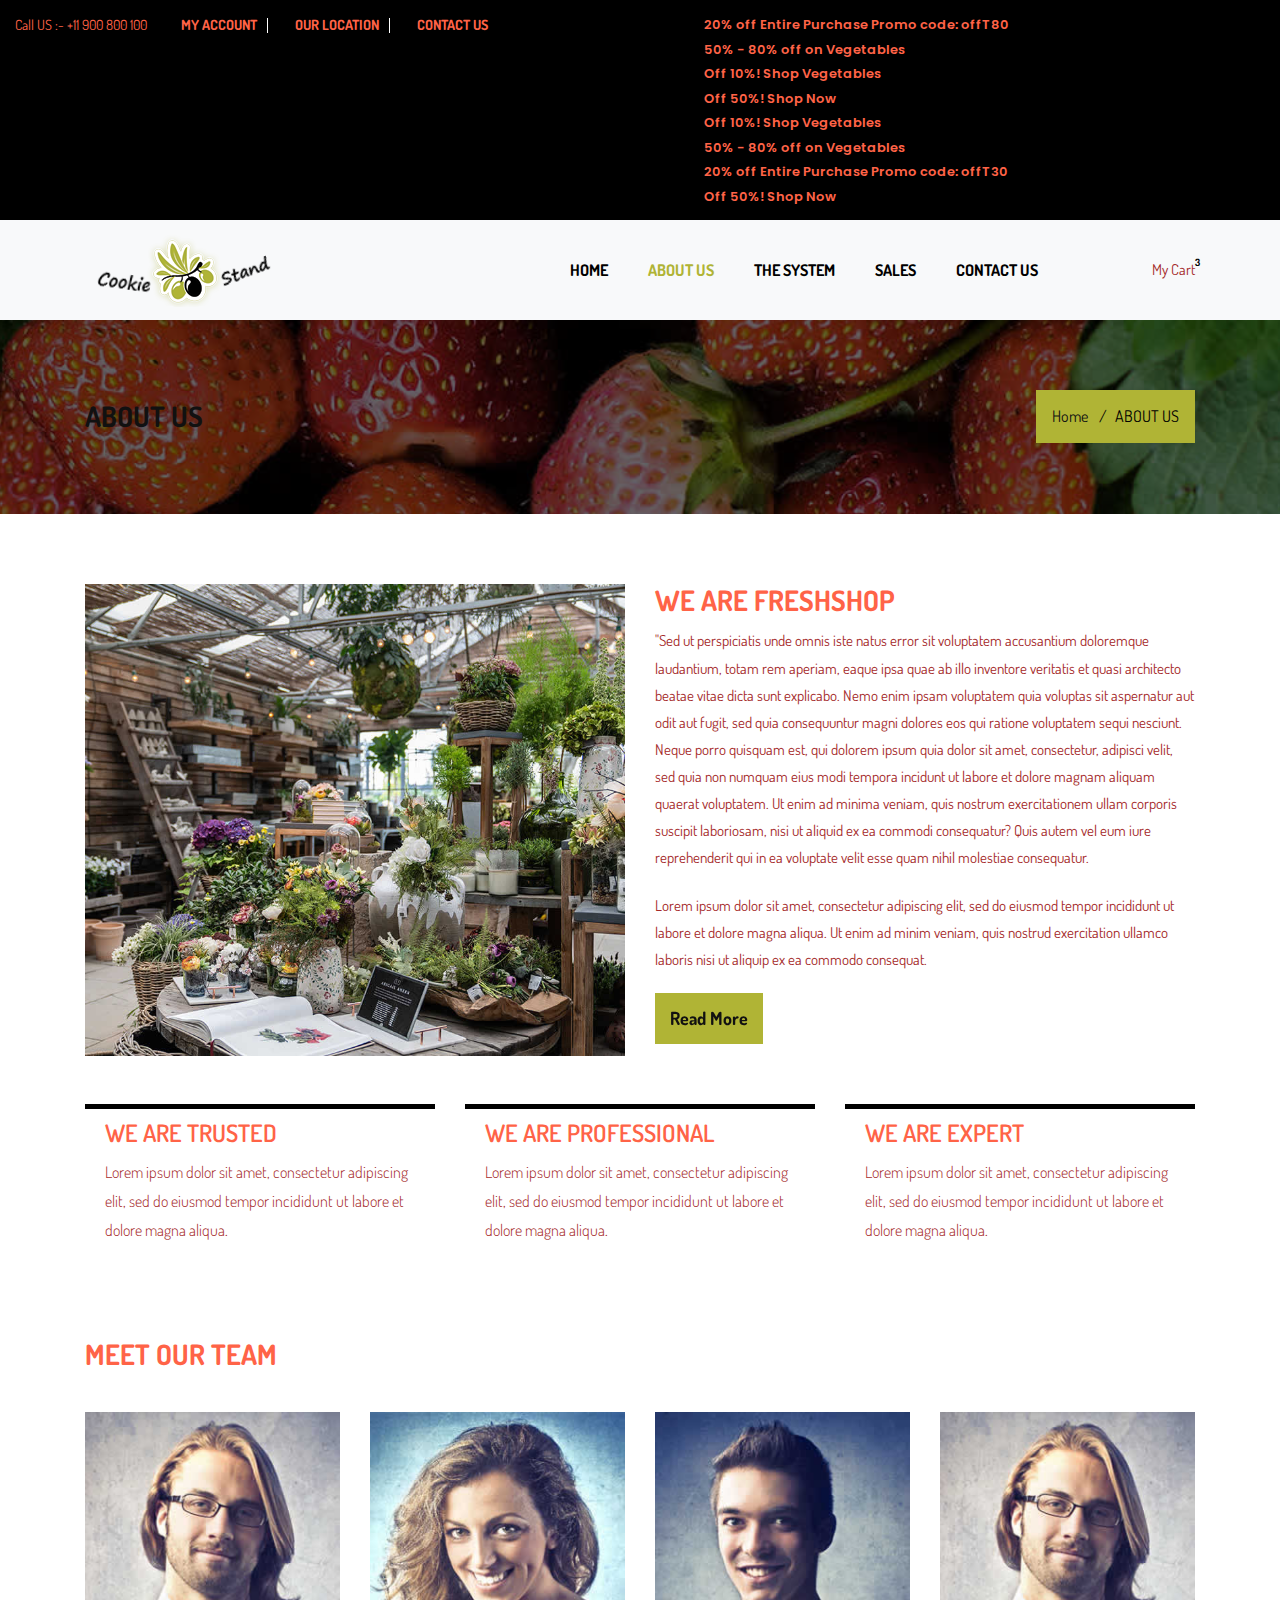
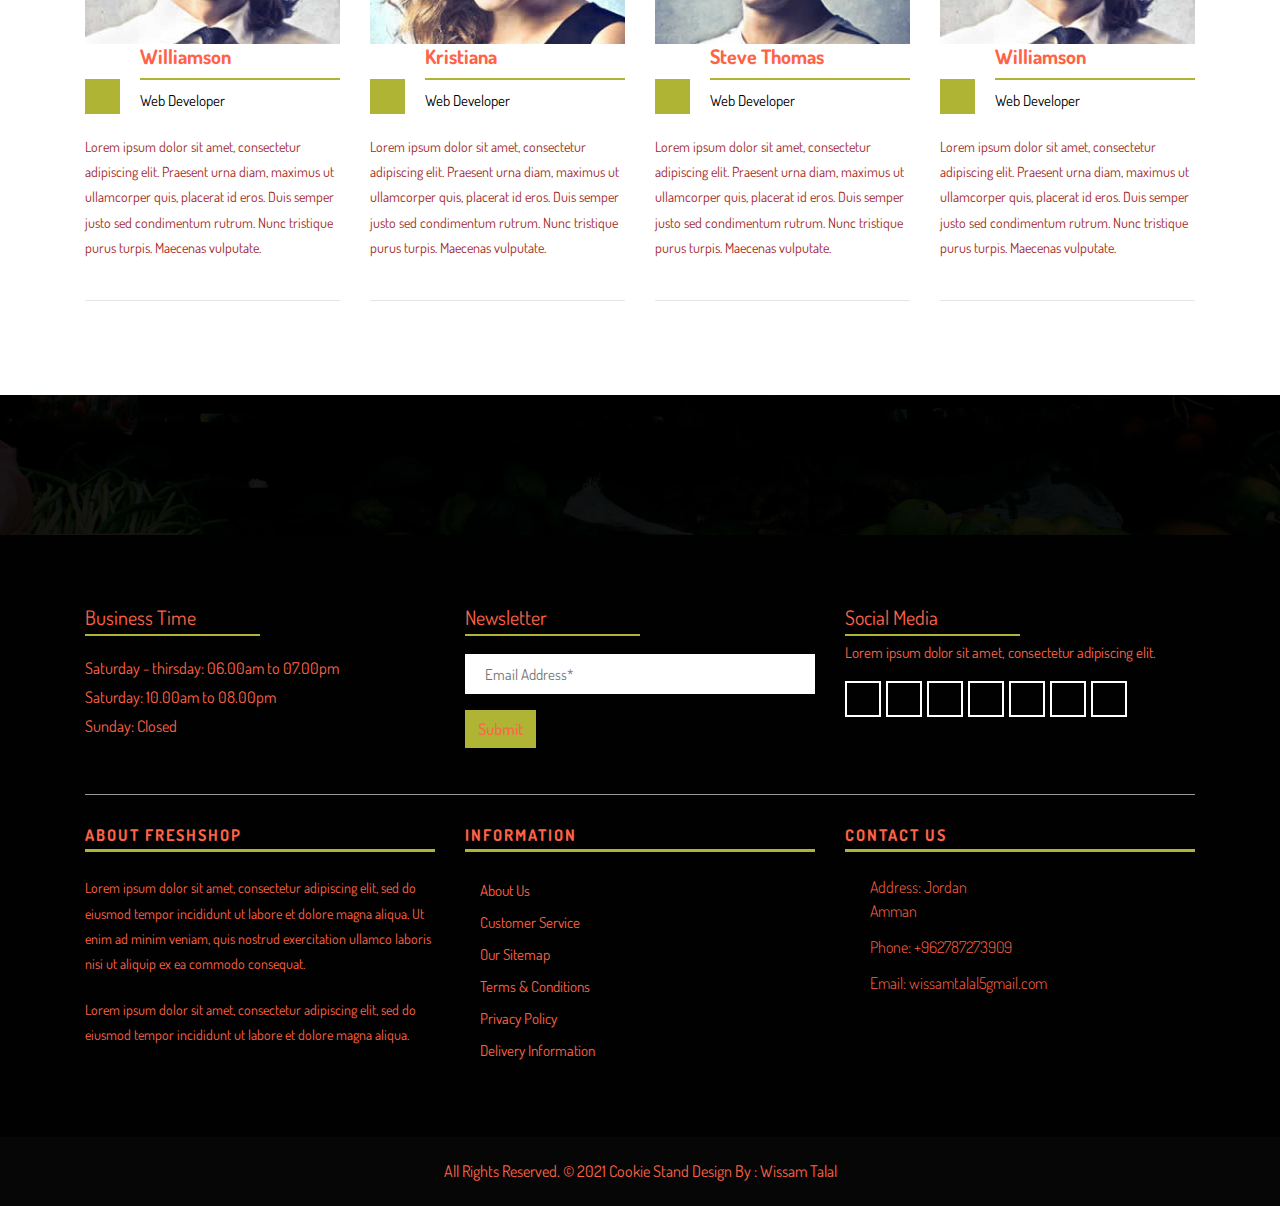
==== about.html @ 4844498c "added tem" ====
<!DOCTYPE html>
<html lang="en">
<!-- Basic -->

<head>
    <meta charset="utf-8">
    <meta http-equiv="X-UA-Compatible" content="IE=edge">

    <!-- Mobile Metas -->
    <meta name="viewport" content="width=device-width, initial-scale=1">

    <!-- Site Metas -->
    <title>Freshshop - Ecommerce Bootstrap 4 HTML Template</title>
    <meta name="keywords" content="">
    <meta name="description" content="">
    <meta name="author" content="">

    <!-- Site Icons -->
    <link rel="shortcut icon" href="images/favicon.ico" type="image/x-icon">
    <link rel="apple-touch-icon" href="images/apple-touch-icon.png">

    <!-- Bootstrap CSS -->
    <link rel="stylesheet" href="css/bootstrap.min.css">
    <!-- Site CSS -->
    <link rel="stylesheet" href="css/style.css">
    <!-- Responsive CSS -->
    <link rel="stylesheet" href="css/responsive.css">
    <!-- Custom CSS -->
    <link rel="stylesheet" href="css/custom.css">

    <!--[if lt IE 9]>
      <script src="https://oss.maxcdn.com/libs/html5shiv/3.7.0/html5shiv.js"></script>
      <script src="https://oss.maxcdn.com/libs/respond.js/1.4.2/respond.min.js"></script>
    <![endif]-->

</head>

<body>
    <!-- Start Main Top -->
    <div class="main-top">
        <div class="container-fluid">
            <div class="row">
                <div class="col-lg-6 col-md-6 col-sm-12 col-xs-12">
					<div class="custom-select-box">
                        <select id="basic" class="selectpicker show-tick form-control" data-placeholder="$ USD">
							<option>¥ JPY</option>
							<option>$ USD</option>
							<option>€ EUR</option>
						</select>
                    </div>
                    <div class="right-phone-box">
                        <p>Call US :- <a href="#"> +11 900 800 100</a></p>
                    </div>
                    <div class="our-link">
                        <ul>
                            <li><a href="#"><i class="fa fa-user s_color"></i> My Account</a></li>
                            <li><a href="#"><i class="fas fa-location-arrow"></i> Our location</a></li>
                            <li><a href="#"><i class="fas fa-headset"></i> Contact Us</a></li>
                        </ul>
                    </div>
                </div>
                <div class="col-lg-6 col-md-6 col-sm-12 col-xs-12">
					<div class="login-box">
						<select id="basic" class="selectpicker show-tick form-control" data-placeholder="Sign In">
							<option>Register Here</option>
							<option>Sign In</option>
						</select>
					</div>
                    <div class="text-slid-box">
                        <div id="offer-box" class="carouselTicker">
                            <ul class="offer-box">
                                <li>
                                    <i class="fab fa-opencart"></i> 20% off Entire Purchase Promo code: offT80
                                </li>
                                <li>
                                    <i class="fab fa-opencart"></i> 50% - 80% off on Vegetables
                                </li>
                                <li>
                                    <i class="fab fa-opencart"></i> Off 10%! Shop Vegetables
                                </li>
                                <li>
                                    <i class="fab fa-opencart"></i> Off 50%! Shop Now
                                </li>
                                <li>
                                    <i class="fab fa-opencart"></i> Off 10%! Shop Vegetables
                                </li>
                                <li>
                                    <i class="fab fa-opencart"></i> 50% - 80% off on Vegetables
                                </li>
                                <li>
                                    <i class="fab fa-opencart"></i> 20% off Entire Purchase Promo code: offT30
                                </li>
                                <li>
                                    <i class="fab fa-opencart"></i> Off 50%! Shop Now 
                                </li>
                            </ul>
                        </div>
                    </div>
                </div>
            </div>
        </div>
    </div>
    <!-- End Main Top -->

    <!-- Start Main Top -->
    <header class="main-header">
        <!-- Start Navigation -->
        <nav class="navbar navbar-expand-lg navbar-light bg-light navbar-default bootsnav">
            <div class="container">
                <!-- Start Header Navigation -->
                <div class="navbar-header">
                    <button class="navbar-toggler" type="button" data-toggle="collapse" data-target="#navbar-menu" aria-controls="navbars-rs-food" aria-expanded="false" aria-label="Toggle navigation">
                    <i class="fa fa-bars"></i>
                </button>
                    <a class="navbar-brand" href="index.html"><img src="images/logo.png" class="logo" alt=""></a>
                </div>
                <!-- End Header Navigation -->

                <!-- Collect the nav links, forms, and other content for toggling -->
                <div class="collapse navbar-collapse" id="navbar-menu">
                    <ul class="nav navbar-nav ml-auto" data-in="fadeInDown" data-out="fadeOutUp">
                        <li class="nav-item"><a class="nav-link" href="index.html">Home</a></li>
                        <li class="nav-item active"><a class="nav-link" href="about.html">About Us</a></li>
                        <li class="dropdown">
                            <a href="#" class="nav-link dropdown-toggle arrow" data-toggle="dropdown">The System</a>
                            <ul class="dropdown-menu">
                                <li><a href="#">The Store</a></li>
                                <li><a href="#">Order Processing</a></li>
                                <li><a href="cart.html">Cart</a></li>
                                <li><a href="checkout.html">Checkout</a></li>
                                <li><a href="my-account.html">My Account</a></li>
                                <li><a href="wishlist.html">Wishlist</a></li>
                            </ul>
                        </li>
                        <li class="nav-item"><a class="nav-link" href="sales.html">Sales</a></li>
                        <li class="nav-item"><a class="nav-link" href="contact-us.html">Contact Us</a></li>
                    </ul>
                </div>
                <!-- /.navbar-collapse -->

                <!-- Start Atribute Navigation -->
                <div class="attr-nav">
                    <ul>
                        <li class="search"><a href="#"><i class="fa fa-search"></i></a></li>
                        <li class="side-menu"><a href="#">
						<i class="fa fa-shopping-bag"></i>
                            <span class="badge">3</span>
							<p>My Cart</p>
					</a></li>
                    </ul>
                </div>
                <!-- End Atribute Navigation -->
            </div>
            <!-- Start Side Menu -->
            <div class="side">
                <a href="#" class="close-side"><i class="fa fa-times"></i></a>
                <li class="cart-box">
                    <ul class="cart-list">
                        <li>
                            <a href="#" class="photo"><img src="images/img-pro-01.jpg" class="cart-thumb" alt="" /></a>
                            <h6><a href="#">Delica omtantur </a></h6>
                            <p>1x - <span class="price">$80.00</span></p>
                        </li>
                        <li>
                            <a href="#" class="photo"><img src="images/img-pro-02.jpg" class="cart-thumb" alt="" /></a>
                            <h6><a href="#">Omnes ocurreret</a></h6>
                            <p>1x - <span class="price">$60.00</span></p>
                        </li>
                        <li>
                            <a href="#" class="photo"><img src="images/img-pro-03.jpg" class="cart-thumb" alt="" /></a>
                            <h6><a href="#">Agam facilisis</a></h6>
                            <p>1x - <span class="price">$40.00</span></p>
                        </li>
                        <li class="total">
                            <a href="#" class="btn btn-default hvr-hover btn-cart">VIEW CART</a>
                            <span class="float-right"><strong>Total</strong>: $180.00</span>
                        </li>
                    </ul>
                </li>
            </div>
            <!-- End Side Menu -->
        </nav>
        <!-- End Navigation -->
    </header>
    <!-- End Main Top -->

    <!-- Start Top Search -->
    <div class="top-search">
        <div class="container">
            <div class="input-group">
                <span class="input-group-addon"><i class="fa fa-search"></i></span>
                <input type="text" class="form-control" placeholder="Search">
                <span class="input-group-addon close-search"><i class="fa fa-times"></i></span>
            </div>
        </div>
    </div>
    <!-- End Top Search -->

    <!-- Start All Title Box -->
    <div class="all-title-box">
        <div class="container">
            <div class="row">
                <div class="col-lg-12">
                    <h2>ABOUT US</h2>
                    <ul class="breadcrumb">
                        <li class="breadcrumb-item"><a href="#">Home</a></li>
                        <li class="breadcrumb-item active">ABOUT US</li>
                    </ul>
                </div>
            </div>
        </div>
    </div>
    <!-- End All Title Box -->

    <!-- Start About Page  -->
    <div class="about-box-main">
        <div class="container">
            <div class="row">
				<div class="col-lg-6">
                    <div class="banner-frame"> <img class="img-fluid" src="images/about-img.jpg" alt="" />
                    </div>
                </div>
                <div class="col-lg-6">
                    <h2 class="noo-sh-title-top">We are <span>Freshshop</span></h2>
                    <p>"Sed ut perspiciatis unde omnis iste natus error sit voluptatem accusantium doloremque laudantium, totam rem aperiam, eaque ipsa quae ab illo inventore veritatis et quasi architecto beatae vitae dicta sunt explicabo. Nemo enim ipsam
                        voluptatem quia voluptas sit aspernatur aut odit aut fugit, sed quia consequuntur magni dolores eos qui ratione voluptatem sequi nesciunt. Neque porro quisquam est, qui dolorem ipsum quia dolor sit amet, consectetur, adipisci velit,
                        sed quia non numquam eius modi tempora incidunt ut labore et dolore magnam aliquam quaerat voluptatem. Ut enim ad minima veniam, quis nostrum exercitationem ullam corporis suscipit laboriosam, nisi ut aliquid ex ea commodi consequatur?
                        Quis autem vel eum iure reprehenderit qui in ea voluptate velit esse quam nihil molestiae consequatur.</p>
                    <p>Lorem ipsum dolor sit amet, consectetur adipiscing elit, sed do eiusmod tempor incididunt ut labore et dolore magna aliqua. Ut enim ad minim veniam, quis nostrud exercitation ullamco laboris nisi ut aliquip ex ea commodo consequat.</p>
					<a class="btn hvr-hover" href="#">Read More</a>
                </div>
            </div>
            <div class="row my-5">
                <div class="col-sm-6 col-lg-4">
                    <div class="service-block-inner">
                        <h3>We are Trusted</h3>
                        <p>Lorem ipsum dolor sit amet, consectetur adipiscing elit, sed do eiusmod tempor incididunt ut labore et dolore magna aliqua. </p>
                    </div>
                </div>
                <div class="col-sm-6 col-lg-4">
                    <div class="service-block-inner">
                        <h3>We are Professional</h3>
                        <p>Lorem ipsum dolor sit amet, consectetur adipiscing elit, sed do eiusmod tempor incididunt ut labore et dolore magna aliqua. </p>
                    </div>
                </div>
                <div class="col-sm-6 col-lg-4">
                    <div class="service-block-inner">
                        <h3>We are Expert</h3>
                        <p>Lorem ipsum dolor sit amet, consectetur adipiscing elit, sed do eiusmod tempor incididunt ut labore et dolore magna aliqua. </p>
                    </div>
                </div>
            </div>
            <div class="row my-4">
                <div class="col-12">
                    <h2 class="noo-sh-title">Meet Our Team</h2>
                </div>
                <div class="col-sm-6 col-lg-3">
                    <div class="hover-team">
                        <div class="our-team"> <img src="images/img-1.jpg" alt="" />
                            <div class="team-content">
                                <h3 class="title">Williamson</h3> <span class="post">Web Developer</span> </div>
                            <ul class="social">
                                <li>
                                    <a href="#" class="fab fa-facebook"></a>
                                </li>
                                <li>
                                    <a href="#" class="fab fa-twitter"></a>
                                </li>
                                <li>
                                    <a href="#" class="fab fa-google-plus"></a>
                                </li>
                                <li>
                                    <a href="#" class="fab fa-youtube"></a>
                                </li>
                            </ul>
                            <div class="icon"> <i class="fa fa-plus" aria-hidden="true"></i> </div>
                        </div>
                        <div class="team-description">
                            <p>Lorem ipsum dolor sit amet, consectetur adipiscing elit. Praesent urna diam, maximus ut ullamcorper quis, placerat id eros. Duis semper justo sed condimentum rutrum. Nunc tristique purus turpis. Maecenas vulputate. </p>
                        </div>
                        <hr class="my-0"> </div>
                </div>
                <div class="col-sm-6 col-lg-3">
                    <div class="hover-team">
                        <div class="our-team"> <img src="images/img-2.jpg" alt="" />
                            <div class="team-content">
                                <h3 class="title">Kristiana</h3> <span class="post">Web Developer</span> </div>
                            <ul class="social">
                                <li>
                                    <a href="#" class="fab fa-facebook"></a>
                                </li>
                                <li>
                                    <a href="#" class="fab fa-twitter"></a>
                                </li>
                                <li>
                                    <a href="#" class="fab fa-google-plus"></a>
                                </li>
                                <li>
                                    <a href="#" class="fab fa-youtube"></a>
                                </li>
                            </ul>
                            <div class="icon"> <i class="fa fa-plus" aria-hidden="true"></i> </div>
                        </div>
                        <div class="team-description">
                            <p>Lorem ipsum dolor sit amet, consectetur adipiscing elit. Praesent urna diam, maximus ut ullamcorper quis, placerat id eros. Duis semper justo sed condimentum rutrum. Nunc tristique purus turpis. Maecenas vulputate. </p>
                        </div>
                        <hr class="my-0"> </div>
                </div>
                <div class="col-sm-6 col-lg-3">
                    <div class="hover-team">
                        <div class="our-team"> <img src="images/img-3.jpg" alt="" />
                            <div class="team-content">
                                <h3 class="title">Steve Thomas</h3> <span class="post">Web Developer</span> </div>
                            <ul class="social">
                                <li>
                                    <a href="#" class="fab fa-facebook"></a>
                                </li>
                                <li>
                                    <a href="#" class="fab fa-twitter"></a>
                                </li>
                                <li>
                                    <a href="#" class="fab fa-google-plus"></a>
                                </li>
                                <li>
                                    <a href="#" class="fab fa-youtube"></a>
                                </li>
                            </ul>
                            <div class="icon"> <i class="fa fa-plus" aria-hidden="true"></i> </div>
                        </div>
                        <div class="team-description">
                            <p>Lorem ipsum dolor sit amet, consectetur adipiscing elit. Praesent urna diam, maximus ut ullamcorper quis, placerat id eros. Duis semper justo sed condimentum rutrum. Nunc tristique purus turpis. Maecenas vulputate. </p>
                        </div>
                        <hr class="my-0"> </div>
                </div>
                <div class="col-sm-6 col-lg-3">
                    <div class="hover-team">
                        <div class="our-team"> <img src="images/img-1.jpg" alt="" />
                            <div class="team-content">
                                <h3 class="title">Williamson</h3> <span class="post">Web Developer</span> </div>
                            <ul class="social">
                                <li>
                                    <a href="#" class="fab fa-facebook"></a>
                                </li>
                                <li>
                                    <a href="#" class="fab fa-twitter"></a>
                                </li>
                                <li>
                                    <a href="#" class="fab fa-google-plus"></a>
                                </li>
                                <li>
                                    <a href="#" class="fab fa-youtube"></a>
                                </li>
                            </ul>
                            <div class="icon"> <i class="fa fa-plus" aria-hidden="true"></i> </div>
                        </div>
                        <div class="team-description">
                            <p>Lorem ipsum dolor sit amet, consectetur adipiscing elit. Praesent urna diam, maximus ut ullamcorper quis, placerat id eros. Duis semper justo sed condimentum rutrum. Nunc tristique purus turpis. Maecenas vulputate. </p>
                        </div>
                        <hr class="my-0"> </div>
                </div>
            </div>
        </div>
    </div>
    <!-- End About Page -->

    <!-- Start Instagram Feed  -->
    <div class="instagram-box">
        <div class="main-instagram owl-carousel owl-theme">
            <div class="item">
                <div class="ins-inner-box">
                    <img src="images/instagram-img-01.jpg" alt="" />
                    <div class="hov-in">
                        <a href="#"><i class="fab fa-instagram"></i></a>
                    </div>
                </div>
            </div>
            <div class="item">
                <div class="ins-inner-box">
                    <img src="images/instagram-img-02.jpg" alt="" />
                    <div class="hov-in">
                        <a href="#"><i class="fab fa-instagram"></i></a>
                    </div>
                </div>
            </div>
            <div class="item">
                <div class="ins-inner-box">
                    <img src="images/instagram-img-03.jpg" alt="" />
                    <div class="hov-in">
                        <a href="#"><i class="fab fa-instagram"></i></a>
                    </div>
                </div>
            </div>
            <div class="item">
                <div class="ins-inner-box">
                    <img src="images/instagram-img-04.jpg" alt="" />
                    <div class="hov-in">
                        <a href="#"><i class="fab fa-instagram"></i></a>
                    </div>
                </div>
            </div>
            <div class="item">
                <div class="ins-inner-box">
                    <img src="images/instagram-img-05.jpg" alt="" />
                    <div class="hov-in">
                        <a href="#"><i class="fab fa-instagram"></i></a>
                    </div>
                </div>
            </div>
            <div class="item">
                <div class="ins-inner-box">
                    <img src="images/instagram-img-06.jpg" alt="" />
                    <div class="hov-in">
                        <a href="#"><i class="fab fa-instagram"></i></a>
                    </div>
                </div>
            </div>
            <div class="item">
                <div class="ins-inner-box">
                    <img src="images/instagram-img-07.jpg" alt="" />
                    <div class="hov-in">
                        <a href="#"><i class="fab fa-instagram"></i></a>
                    </div>
                </div>
            </div>
            <div class="item">
                <div class="ins-inner-box">
                    <img src="images/instagram-img-08.jpg" alt="" />
                    <div class="hov-in">
                        <a href="#"><i class="fab fa-instagram"></i></a>
                    </div>
                </div>
            </div>
            <div class="item">
                <div class="ins-inner-box">
                    <img src="images/instagram-img-09.jpg" alt="" />
                    <div class="hov-in">
                        <a href="#"><i class="fab fa-instagram"></i></a>
                    </div>
                </div>
            </div>
            <div class="item">
                <div class="ins-inner-box">
                    <img src="images/instagram-img-05.jpg" alt="" />
                    <div class="hov-in">
                        <a href="#"><i class="fab fa-instagram"></i></a>
                    </div>
                </div>
            </div>
        </div>
    </div>
    <!-- End Instagram Feed  -->


    <!-- Start Footer  -->
    <footer>
        <div class="footer-main">
            <div class="container">
				<div class="row">
					<div class="col-lg-4 col-md-12 col-sm-12">
						<div class="footer-top-box">
							<h3>Business Time</h3>
							<ul class="list-time">
								<li>Saturday - thirsday: 06.00am to 07.00pm</li> <li>Saturday: 10.00am to 08.00pm</li> <li>Sunday: <span>Closed</span></li>
							</ul>
						</div>
					</div>
					<div class="col-lg-4 col-md-12 col-sm-12">
						<div class="footer-top-box">
							<h3>Newsletter</h3>
							<form class="newsletter-box">
								<div class="form-group">
									<input class="" type="email" name="Email" placeholder="Email Address*" />
									<i class="fa fa-envelope"></i>
								</div>
								<button class="btn hvr-hover" type="submit">Submit</button>
							</form>
						</div>
					</div>
					<div class="col-lg-4 col-md-12 col-sm-12">
						<div class="footer-top-box">
							<h3>Social Media</h3>
							<p>Lorem ipsum dolor sit amet, consectetur adipiscing elit.</p>
							<ul>
                                <li><a href="#"><i class="fab fa-facebook" aria-hidden="true"></i></a></li>
                                <li><a href="#"><i class="fab fa-twitter" aria-hidden="true"></i></a></li>
                                <li><a href="#"><i class="fab fa-linkedin" aria-hidden="true"></i></a></li>
                                <li><a href="#"><i class="fab fa-google-plus" aria-hidden="true"></i></a></li>
                                <li><a href="#"><i class="fa fa-rss" aria-hidden="true"></i></a></li>
                                <li><a href="#"><i class="fab fa-pinterest-p" aria-hidden="true"></i></a></li>
                                <li><a href="#"><i class="fab fa-whatsapp" aria-hidden="true"></i></a></li>
                            </ul>
						</div>
					</div>
				</div>
				<hr>
                <div class="row">
                    <div class="col-lg-4 col-md-12 col-sm-12">
                        <div class="footer-widget">
                            <h4>About Freshshop</h4>
                            <p>Lorem ipsum dolor sit amet, consectetur adipiscing elit, sed do eiusmod tempor incididunt ut labore et dolore magna aliqua. Ut enim ad minim veniam, quis nostrud exercitation ullamco laboris nisi ut aliquip ex ea commodo consequat.</p> 
							<p>Lorem ipsum dolor sit amet, consectetur adipiscing elit, sed do eiusmod tempor incididunt ut labore et dolore magna aliqua. </p> 							
                        </div>
                    </div>
                    <div class="col-lg-4 col-md-12 col-sm-12">
                        <div class="footer-link">
                            <h4>Information</h4>
                            <ul>
                                <li><a href="#">About Us</a></li>
                                <li><a href="#">Customer Service</a></li>
                                <li><a href="#">Our Sitemap</a></li>
                                <li><a href="#">Terms &amp; Conditions</a></li>
                                <li><a href="#">Privacy Policy</a></li>
                                <li><a href="#">Delivery Information</a></li>
                            </ul>
                        </div>
                    </div>
                    <div class="col-lg-4 col-md-12 col-sm-12">
                        <div class="footer-link-contact">
                            <h4>Contact Us</h4>
                            <ul>
                                <li>
                                    <p><i class="fas fa-map-marker-alt"></i>Address: Jordan <br>Amman<br> </p>
                                </li>
                                <li>
                                    <p><i class="fas fa-phone-square"></i>Phone: <a href="tel:+1-962787273909">+962787273909</a></p>
                                </li>
                                <li>
                                    <p><i class="fas fa-envelope"></i>Email: <a href="wissamtalal5.com">wissamtalal5gmail.com</a></p>
                                </li>
                            </ul>
                        </div>
                    </div>
                </div>
            </div>
        </div>
    </footer>
    <!-- End Footer  -->

    <!-- Start copyright  -->
    <div class="footer-copyright">
        <p class="footer-company">All Rights Reserved. &copy; 2021 <a href="#">Cookie Stand</a> Design By :
            <a href="https://html.design/"> Wissam Talal</a></p>
    </div>
    <!-- End copyright  -->

    <a href="#" id="back-to-top" title="Back to top" style="display: none;">&uarr;</a>

    <!-- ALL JS FILES -->
</body>

</html>
---- css/style.css ----
/*------------------------------------------------------------------
    IMPORT FONTS
-------------------------------------------------------------------*/

@import url('https://fonts.googleapis.com/css?family=Poppins:400,500,600,700,800');
@import url('https://fonts.googleapis.com/css?family=Dosis:200,300,400,500,600,700');


/*

    font-family: 'Poppins', sans-serif;

    font-family: 'Dosis', sans-serif;

*/

/*------------------------------------------------------------------
    IMPORT FILES
-------------------------------------------------------------------*/

@import url(all.css);
@import url(superslides.css);
@import url(bootstrap-select.css);
@import url(carousel-ticker.css);
@import url(code_animate.css);
@import url(bootsnav.css);
@import url(owl.carousel.min.css);
@import url(jquery-ui.css);
@import url(nice-select.css);
@import url(baguetteBox.min.css);


/*------------------------------------------------------------------
    SKELETON
-------------------------------------------------------------------*/

 body {
    color: tomato;     font-size: 15px;
     font-family: 'Dosis', sans-serif;
     line-height: 1.80857;
}
p {
    color :brown
}
 a {
    color: tomato;
         text-decoration: none !important;
     outline: none !important;
     -webkit-transition: all .3s ease-in-out;
     -moz-transition: all .3s ease-in-out;
     -ms-transition: all .3s ease-in-out;
     -o-transition: all .3s ease-in-out;
     transition: all .3s ease-in-out;
}
 h1, h2, h3, h4, h5, h6 {
     letter-spacing: 0;
     font-weight: normal;
     position: relative;
     padding: 0 0 10px 0;
     font-weight: normal;
     line-height: 120% !important;
     color: tomato;     margin: 0 
}
 h1 {
     font-size: 24px 
     color : tomato;
     
    }
 h2 {
     font-size: 22px 
}
 h3 {
     font-size: 18px 
}
 h4 {
     font-size: 16px 
}
 h5 {
     font-size: 14px 
}
 h6 {
     font-size: 13px 
}
 h1 a, h2 a, h3 a, h4 a, h5 a, h6 a {
    color: tomato;     text-decoration: none!important;
     opacity: 1 
}
 h1 a:hover, h2 a:hover, h3 a:hover, h4 a:hover, h5 a:hover, h6 a:hover {
     opacity: .8 
}
 a {
    color: tomato;     text-decoration: none;
     outline: none;
}
 a, .btn {
     text-decoration: none !important;
     outline: none !important;
     -webkit-transition: all .3s ease-in-out;
     -moz-transition: all .3s ease-in-out;
     -ms-transition: all .3s ease-in-out;
     -o-transition: all .3s ease-in-out;
     transition: all .3s ease-in-out;
}
 .btn-custom {
     margin-top: 20px;
     background-color: transparent !important;
     border: 2px solid #ddd;
     padding: 12px 40px;
     font-size: 16px;
}
 .lead {
     font-size: 18px;
     line-height: 30px;
     color: tomato;     margin: 0;
     padding: 0;
}
 blockquote {
     margin: 20px 0 20px;
     padding: 30px;
}
 ul, li, ol{
     list-style: none;
     margin: 0px;
     padding: 0px;
}
 button:focus{
     outline: none;
     box-shadow: none;
}
 :focus {
     outline: 0;
}
 p{
     margin: 0px;
}
 .bootstrap-select .dropdown-toggle:focus{
     outline: none !important;
}
 .form-control::-moz-placeholder {
    color: tomato;     opacity: 1;
}
 .bootstrap-select .dropdown-toggle:focus{
     box-shadow: none !important 
}
/*------------------------------------------------------------------ LOADER -------------------------------------------------------------------*/
 #back-to-top {
     position: fixed;
     bottom: 40px;
     right: 40px;
     z-index: 9999;
     width: 32px;
     height: 32px;
     text-align: center;
     line-height: 5px;
     background: #b0b435;
     color: #111111;     cursor: pointer;
     border: 0;
     border-radius: 0px;
     text-decoration: none;
     transition: opacity 0.2s ease-out;
     font-size: 28px;
}
/*------------------------------------------------------------------ HEADER -------------------------------------------------------------------*/
 .main-top{
     background: #000000;
     padding: 10px 0px;
}
 .custom-select-box{
     float: left;
     width: 95px;
     margin-right: 10px;
}
.custom-select-box .form-control{
     background: none;
     border: none;
}
 .custom-select-box .bootstrap-select .btn-light{
     padding: 4px;
     font-size: 14px;
     background: #b0b435;
     color: #111111;     border: none;
     border-radius: 0px;
}
 .custom-select-box .bootstrap-select .btn-light span{
     padding: 2px;
     line-height: 15px;
}
 .dropdown-toggle::after{
     margin-left: -24px;
}
 .custom-select-box .dropdown-toggle::after {
     display: inline-block;
     width: 0;
     height: 0;
     margin-left: .255em;
     vertical-align: .255em;
     content: "";
     border-top: .3em solid;
     border-right: .3em solid transparent;
     border-bottom: 0;
     border-left: .3em solid transparent;
     position: absolute;
     top: 13px;
     right: 10px;
}
 .bootstrap-select.btn-group .dropdown-toggle .filter-option{
     overflow: inherit;
}
 .bootstrap-select.btn-group .dropdown-menu{
     border: none;
     padding: 0px;
     border-radius: 0px;
}
 .right-phone-box{
     float: left;
     margin-right: 10px;
}
 .right-phone-box p{
     margin: 0px;
     color: tomato;     font-size: 14px;
     line-height: 30px;
}
 .right-phone-box p a{
    color: tomato;
}
 .right-phone-box p a:hover{
    color: tomato;}
 .offer-box,.slide {
    color: tomato;     font-size: 13px;
     padding: 2px 15px;
     font-family: 'Poppins', sans-serif;
}
 .offer-box li {
     font-weight: 600;
}
 .offer-box li i{
     margin-right: 15px;
     color: tomato;     font-size: 20px;
}
 .our-link{
     float: left;
}
 .our-link ul li{
     display: inline-block;
     border-right: 1px solid #ffffff;
     padding: 0px 10px;
     line-height: 14px;
}
 .our-link ul{
     line-height: 30px;
}
 .our-link ul li a{
    color: tomato;     font-weight: 700;
     text-transform: uppercase;
     font-size: 14px;
}
 .our-link ul li a:hover{
     color: #b0b435;
}
 .our-link ul li:last-child{
     border: none;
}
.login-box{
    float: right;
    width: 120px;
    margin-left: 20px;
}

.login-box .form-control{
     background: none;
     border: none;
}
 .login-box .bootstrap-select .btn-light{
     padding: 4px;
     font-size: 14px;
     background: #b0b435;
     color: #111111;     border: none;
     border-radius: 0px;
}
 .login-box .bootstrap-select .btn-light span{
     padding: 2px;
     line-height: 15px;
}
.login-box .dropdown-toggle::after {
     display: inline-block;
     width: 0;
     height: 0;
     margin-left: .255em;
     vertical-align: .255em;
     content: "";
     border-top: .3em solid;
     border-right: .3em solid transparent;
     border-bottom: 0;
     border-left: .3em solid transparent;
     position: absolute;
     top: 13px;
     right: 10px;
}

.login-box .dropdown-item{
	padding: 5px 10px;
}

.bootstrap-select.btn-group .dropdown-menu a.dropdown-item span.dropdown-item-inner span.text{
	font-size: 13px;
}

 .main-header{
}
 .search a{
     color: #b0b435;
}
 .attr-nav > ul > li > a:hover{
     color: #b0b435;
}
 nav.navbar.bootsnav ul.nav > li > a{
     margin: 0px;
}
/* Navbar Adjusment =========================== */
/* Navbar Atribute ------*/
 .attr-nav > ul > li > a{
     padding: 28px 15px;
}
 ul.cart-list > li.total > .btn{
     border-bottom: solid 1px #cfcfcf !important;
     color: #000000 ;
     padding: 10px 15px;
     border: none;
     font-weight: 700;
     color: tomato;}
 @media (min-width: 1024px) {
    /* Navbar General ------*/
     nav.navbar ul.nav > li > a{
         padding: 30px 15px;
         font-weight: 600;
    }
     nav.navbar .navbar-brand{
         margin-top: 0;
    }
     nav.navbar .navbar-brand{
         margin-top: 0;
    }
     nav.navbar li.dropdown ul.dropdown-menu{
         border-top: solid 5px;
    }
    /* Navbar Center ------*/
     nav.navbar-center .navbar-brand{
         margin: 0 !important;
    }
    /* Navbar Brand Top ------*/
     nav.navbar-brand-top .navbar-brand{
         margin: 10px !important;
    }
    /* Navbar Full ------*/
     nav.navbar-full .navbar-brand{
         position: relative;
         top: -15px;
    }
    /* Navbar Sidebar ------*/
     nav.navbar-sidebar ul.nav, nav.navbar-sidebar .navbar-brand{
         margin-bottom: 50px;
    }
     nav.navbar-sidebar ul.nav > li > a{
         padding: 10px 15px;
         font-weight: bold;
    }
    /* Navbar Transparent & Fixed ------*/
     nav.navbar.bootsnav.navbar-transparent.white{
         background-color: rgba(255,255,255,0.3);
         border-bottom: solid 1px #bbb;
    }
     nav.navbar.navbar-inverse.bootsnav.navbar-transparent.dark, nav.navbar.bootsnav.navbar-transparent.dark{
         background-color: rgba(0,0,0,0.3);
         border-bottom: solid 1px #555;
    }
     nav.navbar.bootsnav.navbar-transparent.white .attr-nav{
         border-left: solid 1px #bbb;
    }
     nav.navbar.navbar-inverse.bootsnav.navbar-transparent.dark .attr-nav, nav.navbar.bootsnav.navbar-transparent.dark .attr-nav{
         border-left: solid 1px #555;
    }
     nav.navbar.bootsnav.no-background.white .attr-nav > ul > li > a, nav.navbar.bootsnav.navbar-transparent.white .attr-nav > ul > li > a, nav.navbar.bootsnav.navbar-transparent.white ul.nav > li > a, nav.navbar.bootsnav.no-background.white ul.nav > li > a{
        color: tomato;    }
     nav.navbar.bootsnav.navbar-transparent.dark .attr-nav > ul > li > a, nav.navbar.bootsnav.navbar-transparent.dark ul.nav > li > a{
         color: #eee;
    }
}
 @media (max-width: 992px) {
    /* Navbar General ------*/
     nav.navbar .navbar-brand{
         margin-top: 0;
         position: relative;
         top: -2px;
    }
     nav.navbar .navbar-brand img.logo{
         width: 160px;
    }
     .attr-nav > ul > li > a{
         padding: 16px 15px 15px;
    }
    /* Navbar Mobile slide ------*/
     nav.navbar.navbar-mobile ul.nav > li > a{
         padding: 15px 15px;
    }
     nav.navbar.navbar-mobile ul.nav ul.dropdown-menu > li > a{
         padding-right: 15px !important;
         padding-top: 15px !important;
         padding-bottom: 15px !important;
    }
     nav.navbar.navbar-mobile ul.nav ul.dropdown-menu .col-menu .title{
         padding-right: 30px !important;
         padding-top: 13px !important;
         padding-bottom: 13px !important;
    }
     nav.navbar.navbar-mobile ul.nav ul.dropdown-menu .col-menu ul.menu-col li a{
         padding-top: 13px !important;
         padding-bottom: 13px !important;
    }
    /* Navbar Full ------*/
     nav.navbar-full .navbar-brand{
         top: 0;
         padding-top: 10px;
    }
}
/* Navbar Inverse =================================*/
 nav.navbar.navbar-inverse{
     background-color: #222;
     border-bottom: solid 1px #303030;
}
 nav.navbar.navbar-inverse ul.cart-list > li.total > .btn{
     border-bottom: solid 1px #222 !important;
}
 nav.navbar.navbar-inverse ul.cart-list > li.total .pull-right{
    color: tomato;}
 nav.navbar.navbar-inverse.megamenu ul.dropdown-menu.megamenu-content .content ul.menu-col li a, nav.navbar.navbar-inverse ul.nav > li > a{
    color: tomato;}
 nav.navbar.navbar-inverse ul.nav > li.dropdown > a{
     background-color: #222;
}
 nav.navbar.navbar-inverse li.dropdown ul.dropdown-menu > li > a{
     color: #999;
}
 nav.navbar.navbar-inverse ul.nav .dropdown-menu h1, nav.navbar.navbar-inverse ul.nav .dropdown-menu h2, nav.navbar.navbar-inverse ul.nav .dropdown-menu h3, nav.navbar.navbar-inverse ul.nav .dropdown-menu h4, nav.navbar.navbar-inverse ul.nav .dropdown-menu h5, nav.navbar.navbar-inverse ul.nav .dropdown-menu h6{
    color: tomato;}
 nav.navbar.navbar-inverse .form-control{
     background-color: #333;
     border-color: #303030;
     color: tomato;}
 nav.navbar.navbar-inverse .attr-nav > ul > li > a{
    color: tomato;}
 nav.navbar.navbar-inverse .attr-nav > ul > li.dropdown ul.dropdown-menu{
     background-color: #222;
     border-left: solid 1px #303030;
     border-bottom: solid 1px #303030;
     border-right: solid 1px #303030;
}
 nav.navbar.navbar-inverse ul.cart-list > li{
     border-bottom: solid 1px #303030;
     color: tomato;}
 nav.navbar.navbar-inverse ul.cart-list > li img{
     border: solid 1px #303030;
}
 nav.navbar.navbar-inverse ul.cart-list > li.total{
     background-color: #333;
}
 nav.navbar.navbar-inverse .share ul > li > a{
     background-color: #555;
}
 nav.navbar.navbar-inverse .dropdown-tabs .tab-menu{
     border-right: solid 1px #303030;
}
 nav.navbar.navbar-inverse .dropdown-tabs .tab-menu > ul > li > a{
     border-bottom: solid 1px #303030;
}
 nav.navbar.navbar-inverse .dropdown-tabs .tab-content{
     border-left: solid 1px #303030;
}
 nav.navbar.navbar-inverse .dropdown-tabs .tab-menu > ul > li > a:hover, nav.navbar.navbar-inverse .dropdown-tabs .tab-menu > ul > li > a:focus, nav.navbar.navbar-inverse .dropdown-tabs .tab-menu > ul > li.active > a{
     background-color: #333 !important;
}
 nav.navbar-inverse.navbar-full ul.nav > li > a{
     border:none;
}
 nav.navbar-inverse.navbar-full .navbar-collapse .wrap-full-menu{
     background-color: #222;
}
 nav.navbar-inverse.navbar-full .navbar-toggle{
     background-color: #222 !important;
     color: #6f6f6f;
}
 nav.navbar.bootsnav ul.nav > li > a{
     position: relative;
     font-weight: 700;
     font-size: 16px;
     color: #000000;
	 text-transform: uppercase;
     padding-top: 10px;
     padding-bottom: 10px;
     padding-left: 10px;
     padding-right: 30px;
}
 nav.navbar.bootsnav ul.nav li.active > a{
     color: #b0b435;
}
 nav.navbar.bootsnav ul.nav li.active > a:hover{
     color: #b0b435;
}
 nav.navbar.bootsnav ul.nav li > a:hover{
     color: #b0b435;
}
 nav.navbar.bootsnav ul.nav li.megamenu-fw > a:hover{
     color: #b0b435;
}
 @media (min-width: 1024px) {
     nav.navbar.navbar-inverse ul.nav .dropdown-menu{
         background-color: #222 !important;
         border-left: solid 1px #303030 !important;
         border-bottom: solid 1px #303030 !important;
         border-right: solid 1px #303030 !important;
    }
     nav.navbar.navbar-inverse li.dropdown ul.dropdown-menu > li > a{
         border-bottom: solid 1px #303030;
    }
     nav.navbar.navbar-inverse ul.dropdown-menu.megamenu-content .col-menu{
         border-left: solid 1px #303030;
         border-right: solid 1px #303030;
    }
     nav.navbar.navbar-inverse.navbar-transparent.dark{
         background-color: rgba(0,0,0,0.3);
         border-bottom: solid 1px #999;
    }
     nav.navbar.navbar-inverse.navbar-transparent.dark .attr-nav{
         border-left: solid 1px #999;
    }
     nav.navbar.navbar-inverse.no-background.white .attr-nav > ul > li > a, nav.navbar.navbar-inverse.navbar-transparent.dark .attr-nav > ul > li > a, nav.navbar.navbar-inverse.navbar-transparent.dark ul.nav > li > a, nav.navbar.navbar-inverse.no-background.white ul.nav > li > a{
        color: tomato;    }
     nav.navbar.navbar-inverse.no-background.dark .attr-nav > ul > li > a, nav.navbar.navbar-inverse.no-background.dark .attr-nav > ul > li > a, nav.navbar.navbar-inverse.no-background.dark ul.nav > li > a, nav.navbar.navbar-inverse.no-background.dark ul.nav > li > a{
         color: #3f3f3f;
    }
}
 @media (max-width: 992px) {
     nav.navbar.navbar-inverse .navbar-toggle{
        color: tomato;
                 background-color: #222 !important;
    }
     nav.navbar.navbar-inverse .navbar-nav > li > a{
         border-top: solid 1px #303030;
         border-bottom: solid 1px #303030;
    }
     nav.navbar.navbar-inverse ul.nav li.dropdown ul.dropdown-menu > li > a{
        color: tomato;         border-bottom: solid 1px #303030;
    }
     nav.navbar.navbar-inverse .dropdown .megamenu-content .col-menu .title{
         border-bottom: solid 1px #303030;
         color: tomato;    }
     nav.navbar.navbar-inverse .dropdown .megamenu-content .col-menu ul > li > a{
         border-bottom: solid 1px #303030;
         color: tomato;    }
     nav.navbar.navbar-inverse .dropdown .megamenu-content .col-menu.on:last-child .title{
         border-bottom: solid 1px #303030;
    }
     nav.navbar.navbar-inverse .dropdown-tabs .tab-menu > ul{
         border-top: solid 1px #303030;
    }
     nav.navbar.navbar-inverse.navbar-mobile .navbar-collapse{
         background-color: #222;
    }
}
 @media (max-width: 767px) {
     nav.navbar.navbar-inverse.navbar-mobile ul.nav{
         border-top: solid 1px #222;
    }
}
 .arrow::before{
     font-family: 'FontAwesome';
     content: "\f0d7";
     margin-left: 5px;
     margin-top: 2px;
     border: none;
     display: inline-block;
     vertical-align: inherit;
     position: absolute;
     right: 10px;
     top: 10px;
}
 .dropdown-toggle::after{
     display: none;
}
 nav.navbar.bootsnav ul.navbar-nav li.dropdown ul.dropdown-menu li a{
     display: block;
	 padding: 6px 25px;
}

 nav.navbar.bootsnav ul.navbar-nav li.dropdown ul.dropdown-menu li a:hover{
	 
 }
 nav.navbar.bootsnav li.dropdown ul.dropdown-menu{
     left: auto;
}
.custom-select-box .dropdown-item{
	padding: 5px 10px;
}
 .btn-cart{
}
 .cart-list h6 a{
     font-size: 16px;
     font-weight: 700;
}
 .cart-list h6 a:hover{
     color: #b0b435;
}
 ul.cart-list p .price{
     font-weight: normal;
}
.side-menu p{
	display: inline-block;
}
 .col-menu .title{
     font-size: 20px;
     font-weight: 700;
     text-transform: uppercase;
}
 .hvr-hover{
     display: inline-block;
     vertical-align: middle;
     -webkit-transform: perspective(1px) translateZ(0);
     transform: perspective(1px) translateZ(0);
     box-shadow: 0 0 1px rgba(0, 0, 0, 0);
     position: relative;
     background: #b0b435;
     -webkit-transition-property: color;
     transition-property: color;
     -webkit-transition-duration: 0.3s;
     transition-duration: 0.3s;
     border-radius: 0;
     box-shadow: none;
}
 .hvr-hover::after {
    content: "";
	position: absolute;
	z-index: -1;
	top: 0;
	left: 0;
	right: 0;
	bottom: 0;
	background: #000000;
	border-radius: 100%;
	-webkit-transform: scale(0);
	transform: scale(0);
	-webkit-transition-property: transform;
	transition-property: transform;
	-webkit-transition-duration: 0.3s;
	transition-duration: 0.3s;
	-webkit-transition-timing-function: ease-out;
	transition-timing-function: ease-out;
}
 .hvr-hover:hover::after{
     -webkit-transform: scale(2);
	 transform: scale(2);
     color: #ffffff;
}
 .hvr-hover{
	 overflow: hidden;
}
 ul.cart-list > li.total > .btn:hover{
     color: #ffffff;
}
 .cart-box{
     margin-top: 40px;
     background: #ffffff;
}
 .main-header.fixed-menu {
     position: fixed;
     visibility: hidden;
     left: 0px;
     top: 0px;
     width: 100%;
     padding: 0px 0px;
     background: #ffffff;
     z-index: 0;
     transition: all 500ms ease;
     -moz-transition: all 500ms ease;
     -webkit-transition: all 500ms ease;
     -ms-transition: all 500ms ease;
     -o-transition: all 500ms ease;
     z-index: 999;
     opacity: 1;
     visibility: visible;
     -ms-animation-name: fadeInDown;
     -moz-animation-name: fadeInDown;
     -op-animation-name: fadeInDown;
     -webkit-animation-name: fadeInDown;
     animation-name: fadeInDown;
     -ms-animation-duration: 500ms;
     -moz-animation-duration: 500ms;
     -op-animation-duration: 500ms;
     -webkit-animation-duration: 500ms;
     animation-duration: 500ms;
     -ms-animation-timing-function: linear;
     -moz-animation-timing-function: linear;
     -op-animation-timing-function: linear;
     -webkit-animation-timing-function: linear;
     animation-timing-function: linear;
     -ms-animation-iteration-count: 1;
     -moz-animation-iteration-count: 1;
     -op-animation-iteration-count: 1;
     -webkit-animation-iteration-count: 1;
     animation-iteration-count: 1;
}
 .main-header.fixed-menu {
     padding: 0px;
     box-shadow: 0 0 8px 0 rgba(0,0,0,.12);
     border-radius: 0;
}
 .top-search .input-group-addon{
     line-height: 40px;
}
 .top-search input.form-control{
    color: tomato;}
/*------------------------------------------------------------------ Slider -------------------------------------------------------------------*/
 .cover-slides{
     height: 100vh;
}
 .slides-navigation a {
     background: #b0b435;
     position: absolute;
     height: 70px;
     width: 70px;
     top: 50%;
     font-size: 20px;
     display: block;
     color: #111111;     line-height: 90px;
     text-align: center;
     transition: all .3s ease-in-out;
}
 .slides-navigation a i{
     font-size: 40px;
}
 .slides-navigation a:hover {
     background: #000000;
}
 .cover-slides .container{
     height: 100%;
     position: relative;
     z-index: 2;
}
 .cover-slides .container > .row {
     -webkit-box-align: center;
     -ms-flex-align: center;
     align-items: center;
}
 .cover-slides .container > .row {
     height: 100%;
}
 .overlay-background {
     background: #333;
     position: absolute;
     height: 100%;
     width: 100%;
     left: 0;
     top: 0;
     opacity: 0.5;
}
 .cover-slides h1{
     font-family: 'Poppins', sans-serif;
     font-weight: 500;
     font-size: 64px;
     color:darkgreen;
}
 .cover-slides p{
     font-size: 18px;
     color: #ffffff;
     padding-bottom: 30px;
}
 .slides-pagination a{
     border: 2px solid #ffffff;
	 border-radius: 6px;
}
 .slides-pagination a.current{
     background: #b0b435;
     border: 2px solid #b0b435;
}
 .cover-slides p a{
     font-size: 24px;
     color:tomato;
     border: none;
     text-transform: uppercase;
     padding: 10px 20px;
}
/*------------------------------------------------------------------ Categories Shop -------------------------------------------------------------------*/
 .categories-shop{
     padding: 70px 0px;
}
 .shop-cat-box{
     margin-bottom: 30px;
     position: relative;
     padding: 3px;
     overflow: hidden;
     border: 0px solid #000000;
	 box-shadow: 9px 9px 30px 0px rgba(0, 0, 0, 0.3);
	-webkit-transition: all 0.3s ease;
	transition: all 0.3s ease-in-out 0s;
}
 .shop-cat-box img{
     margin: -10px 0 0 -10px;
     max-width: none;
     width: -webkit-calc(100% + 10px);
     width: calc(100% + 10px);
     opacity: 0.9;
     -webkit-transition: opacity 0.35s, -webkit-transform 0.35s;
     transition: opacity 0.35s, transform 0.35s;
     -webkit-transform: translate3d(10px,10px,0);
     transform: translate3d(10px,10px,0);
     -webkit-backface-visibility: hidden;
     backface-visibility: hidden;
}
 .shop-cat-box:hover img{
     opacity: 0.6;
     -webkit-transform: translate3d(0,0,0);
     transform: translate3d(0,0,0);
}
 .shop-cat-box a{
     position: absolute;
     z-index: 2;
     bottom: 0px;
     left: 0px;
     right: 0;
     margin: 0 auto;
     text-align: center;
     border: none;
     color: tomato;     font-size: 18px;
     font-weight: 700;
     padding: 12px 0px;
}

.box-add-products{
	padding: 70px 0px;
    color: tomato;}

.offer-box{
	position: relative;
	overflow: hidden;
}

.offer-box-products{
	box-shadow: 0px 0px 15px 0px rgba(0, 0, 0, 0.1);
	-webkit-transition: all 0.3s ease;
	transition: all 0.3s ease-in-out 0s;
}

.offer-box-products:hover{
	-webkit-transform: translateY(6px);
	transform: translateY(6px);
	box-shadow: 0px 9px 15px 0px rgba(0, 0, 0, 0.1);
}

/*------------------------------------------------------------------ Products -------------------------------------------------------------------*/
 .title-all{
     margin-bottom: 30px;
}
 .title-all h1{
     font-size: 32px;
     font-weight: 700;
     color: #000000;
}
 .title-all p{
    color: tomato;     font-size: 16px;
}
 .products-box{
     padding: 70px 0px;
}
 .special-menu{
     margin-bottom: 40px;
}
 .filter-button-group{
     display: inline-block;
}
 .filter-button-group button{
     background: #b0b435;
     color: #111111;     border: none;
     cursor: pointer;
     padding: 5px 30px;
     font-size: 18px;
}
 .filter-button-group button.active{
     background: #000000;
}
 .filter-button-group button{
}
 .products-single {
     overflow: hidden;
     position: relative;
     margin-bottom: 30px;
}
 .products-single .box-img-hover{
     overflow: hidden;
     position: relative;
}
 .box-img-hover img{
     margin: 0 auto;
     text-align: center;
     display: block;
}
 .type-lb{
     position: absolute;
     top: 0px;
     right: 0px;
     z-index:8;
}
 .type-lb .sale{
     background: #b0b435;
     color: #111111;     padding: 2px 10px;
     font-weight: 700;
     text-transform: uppercase;
}
 .type-lb .new{
     background: #000000;
     color: tomato;     padding: 2px 10px;
     font-weight: 700;
     text-transform: uppercase;
}
 .why-text{
     background: #f5f5f5;
     padding: 15px;
}
 .why-text h4{
     font-size: 16px;
     font-weight: 700;
     padding-bottom: 15px;
}
 .why-text h5{
     font-size: 18px;
     font-family: 'Poppins', sans-serif;
     padding: 4px;
	 display: inline-block;
	 background: #b0b435;
     color: #111111;     font-weight: 600;
}
 .mask-icon{
     width: 100%;
     height: 100%;
     position: absolute;
     overflow: hidden;
     top: 0;
     left: 0;
}
 .mask-icon ul{
     display: inline-block;
	 position: absolute;
	 bottom: 0;
	 right: 0;
}
 .mask-icon ul li{
     background: #b0b435;
}
 .mask-icon ul li a{
    color: tomato;     padding: 5px 10px;
     display: block;
}
 .mask-icon a.cart{
     background: #b0b435;
     position: absolute;
     bottom: 0;
     left: 0px;
     padding: 10px 20px;
     font-weight: 700;
     color: tomato;}
 .mask-icon a.cart:hover{
     background: #000000;
     color: tomato;}
 .mask-icon ul li a:hover{
     background: #000000;
     color: tomato;}
 .products-single .mask-icon{
     background: rgba(1,1,1, 0.5);
     top: -100%;
     -ms-filter: "progid: DXImageTransform.Microsoft.Alpha(Opacity=0)";
     filter: alpha(opacity=0);
     opacity: 0;
     -webkit-transition: all 0.3s ease-out 0.5s;
     -moz-transition: all 0.3s ease-out 0.5s;
     -o-transition: all 0.3s ease-out 0.5s;
     -ms-transition: all 0.3s ease-out 0.5s;
     transition: all 0.3s ease-out 0.5s;
}
 .products-single:hover .mask-icon{
     -ms-filter: "progid: DXImageTransform.Microsoft.Alpha(Opacity=100)";
     filter: alpha(opacity=100);
     opacity: 1;
     top: 0px;
     -webkit-transition-delay: 0s;
     -moz-transition-delay: 0s;
     -o-transition-delay: 0s;
     -ms-transition-delay: 0s;
     transition-delay: 0s;
     -webkit-animation: bounceY 0.9s linear;
     -moz-animation: bounceY 0.9s linear;
     -ms-animation: bounceY 0.9s linear;
     animation: bounceY 0.9s linear;
}
 @keyframes bounceY {
     0% {
         transform: translateY(-205px);
    }
     40% {
         transform: translateY(-100px);
    }
     65% {
         transform: translateY(-52px);
    }
     82% {
         transform: translateY(-25px);
    }
     92% {
         transform: translateY(-12px);
    }
     55%, 75%, 87%, 97%, 100% {
         transform: translateY(0px);
    }
}
 @-moz-keyframes bounceY {
     0% {
         -moz-transform: translateY(-205px);
    }
     40% {
         -moz-transform: translateY(-100px);
    }
     65% {
         -moz-transform: translateY(-52px);
    }
     82% {
         -moz-transform: translateY(-25px);
    }
     92% {
         -moz-transform: translateY(-12px);
    }
     55%, 75%, 87%, 97%, 100% {
         -moz-transform: translateY(0px);
    }
}
 @-webkit-keyframes bounceY {
     0% {
         -webkit-transform: translateY(-205px);
    }
     40% {
         -webkit-transform: translateY(-100px);
    }
     65% {
         -webkit-transform: translateY(-52px);
    }
     82% {
         -webkit-transform: translateY(-25px);
    }
     92% {
         -webkit-transform: translateY(-12px);
    }
     55%, 75%, 87%, 97%, 100% {
         -webkit-transform: translateY(0px);
    }
}




/*------------------------------------------------------------------ Blog -------------------------------------------------------------------*/
 .latest-blog{
     padding: 70px 0px;
     background: #f5f5f5;
}
 .blog-box{
     -webkit-box-shadow: 0px 5px 35px 0px rgba(148, 146, 245, 0.15);
     box-shadow: 0px 5px 35px 0px rgba(148, 146, 245, 0.15);
     background: #ffffff;
     margin-bottom: 30px;
}
 .blog-content{
     position: relative;
}
 .title-blog{
     padding: 40px 30px 40px 30px;
}
 .title-blog h3{
     font-size: 20px;
     font-weight: 700;
     color: tomato;}
 .title-blog p{
     margin: 0px;
}
 .option-blog {
     position: absolute;
     bottom: 0px;
     left: 0px;
	 right: 0px;
	 margin: 0 auto;
	 text-align: center;
}
 .option-blog li{
	 display: inline-block;
 }
 .option-blog li a{
     background: #000000;
     display: inline-block;
     font-size: 18px;
     color: tomato;     width: 34px;
     height: 34px;
     text-align: center;
     line-height: 34px;
}
 .option-blog li a:hover{
     background: #b0b435;
     color: #111111;}
 .tooltip-inner {
     background-color: #b0b435;
}
 .tooltip.bs-tooltip-right .arrow:before {
     border-right-color: #b0b435 !important;
     padding-top: 0px !important;
     top: 0px !important;
}
 .tooltip.bs-tooltip-left .arrow:before {
     border-left-color: #b0b435 !important;
	 padding-top: 0px !important;
	 padding-right: 5px !important;
     top: 0px !important;
}
 .tooltip.bs-tooltip-bottom .arrow:before {
     border-right-color: #b0b435 !important;
}
 .tooltip.bs-tooltip-top .arrow:before {
     border-top-color: #b0b435 !important;
	 padding-top: 0px !important;
     top: 0px !important;
}
/*------------------------------------------------------------------ Instagram Feed -------------------------------------------------------------------*/
 .instagram-box{
     padding: 70px 0px;
     background: url(../images/ins-bg.jpg) no-repeat center center;
     background-size: auto auto;
     -webkit-background-size: cover;
     -moz-background-size: cover;
     -ms-background-size: cover;
     -o-background-size: cover;
     background-size: cover;
     position: relative;
}
 .instagram-box::before{
     background: rgba(0,0,0,0.9);
     width: 100%;
     height: 100%;
     left: 0px;
     top: 0px;
     content: "" ;
     position: absolute;
     z-index: 0;
}
 .main-instagram.owl-carousel .owl-nav button.owl-prev{
     background: #000000;
     position: absolute;
     z-index: 1;
     display: block;
     height: 100%;
     width: 50px;
     line-height: 0px;
     font-size: 24px;
     cursor: pointer;
     color: tomato;     top: 0;
     padding: 0;
     margin-top: 0;
     opacity: 1;
     left: 0px;
     -webkit-transition: all 0.3s ease;
     -o-transition: all 0.3s ease;
     transition: all 0.3s ease;
}
 .main-instagram.owl-carousel .owl-nav button.owl-next{
     background: #000000;
     position: absolute;
     z-index: 1;
     display: block;
     height: 100%;
     width: 50px;
     line-height: 0px;
     font-size: 24px;
     cursor: pointer;
     color: tomato;     top: 0;
     padding: 0;
     margin-top: 0;
     opacity: 1;
     right: 0px;
     -webkit-transition: all 0.3s ease;
     -o-transition: all 0.3s ease;
     transition: all 0.3s ease;
}
 .main-instagram.owl-carousel .owl-nav button.owl-next:hover, .main-instagram.owl-carousel .owl-nav button.owl-prev:hover{
     background: #b0b435;
}
 .ins-inner-box{
     position: relative;
}
 .hov-in{
     opacity: 0;
     background: rgba(211,59,51, 0.5);
     bottom: -100%;
     position: absolute;
     width: 100%;
     height: 100%;
     -webkit-transition: all 0.3s ease-out 0.5s;
     -moz-transition: all 0.3s ease-out 0.5s;
     -o-transition: all 0.3s ease-out 0.5s;
     -ms-transition: all 0.3s ease-out 0.5s;
     transition: all 0.3s ease-out 0.5s;
     text-align: center;
     display: table;
}
 .hov-in a{
     display: table-cell;
     vertical-align: middle;
     height: 100%;
}
 .hov-in i{
color: tomato;     font-size: 48px;
     position: relative;
     z-index: 2;
}
 .hov-in a i:hover{
    color: tomato;}
 .ins-inner-box:hover .hov-in{
     bottom: 0;
     opacity: 1;
}
/*------------------------------------------------------------------ Footer Main -------------------------------------------------------------------*/
 .footer-main{
     padding: 70px 0px;
     background: #010101;
}
.footer-main hr{
	border-top: 1px solid rgba(255,255,255,.6);
}
.footer-top-box{
	margin-bottom: 30px;
}
.footer-top-box h3{
    color: tomato;	position: relative;
	font-size: 20px;
}
.footer-top-box h3::before {
    border-bottom: 2px solid #b0b435;
    content: "";
    height: 3px;
    width: 50%;
    position: absolute;
    bottom: 3px;
    left: 0px;
}
.list-time{
	margin-top: 15px;
}
.footer-top-box .list-time li{
	font-size: 16px;
	display: block;
	float: none;
}

.newsletter-box{
	margin-top: 15px;
	position: relative;
}
.newsletter-box input{
	height: 40px;
	border: none;
	padding: 0 10px;
	background: transparent;
	border-radius: 0;
	background: #fff;
	padding: 0 20px;
	width: 100%;
}
.newsletter-box i{
	position: absolute;
	right: 15px;
	top: 10px;
	font-size: 20px;
}
.newsletter-box button{	
    color: tomato;	font-size: 16px;
	font-weight: 500;
	
}
 .footer-top-box p{
	 padding-bottom: 15px;
     color: tomato; }

 .footer-top-box ul{
     display: inline-block;
}
 .footer-top-box ul li {
     float: left;
     margin-right: 5px;
}
 .footer-top-box ul li a {
    color: tomato;     display: inline-block;
     width: 36px;
     height: 36px;
     border: 2px solid #ffffff;
     text-align: center;
     line-height: 32px;
}
 .footer-top-box ul li a:hover {
     color: #b0b435;
     border-color: #b0b435;
}
.footer-widget, .footer-link, .footer-link-contact{
	margin-top: 15px;
}
 .footer-widget h4 {
    color: tomato;     font-size: 16px;
     text-transform: uppercase;
     letter-spacing: 2px;
     margin-bottom: 20px;
     position: relative;
     font-weight: 700;
}
 .footer-widget h4::before {
     border-bottom: 3px solid #b0b435;
     content: "";
     height: 3px;
     width: 100%;
     position: absolute;
     bottom: 3px;
     left: 0px;
}
 .footer-widget p {
    color: tomato;    font-weight: 400;
     font-size: 14px;
     padding-bottom: 20px;
}

 .footer-link{
}
 .footer-link h4{
    color: tomato;    font-size: 16px;
     text-transform: uppercase;
     letter-spacing: 2px;
     margin-bottom: 20px;
     position: relative;
     font-weight: 700;
}
 .footer-link h4::before {
     border-bottom: 3px solid #b0b435;
     content: "";
     height: 3px;
     width: 100%;
     position: absolute;
     bottom: 3px;
     left: 0px;
}
 .footer-link ul li {
     margin-right: 5px;
}
 .footer-link ul li a {
    text-align: left;
     display: block;
     line-height: 32px;
     position: relative;
     padding-left: 15px;
     transition: all .3s ease-in-out;
     -webkit-transition: all .3s ease-in-out;
     -moz-transition: all .3s ease-in-out;
     -o-transition: all .3s ease-in-out;
     -ms-transition: all .3s ease-in-out;
}
 .footer-link ul li a::before {
     font-family: FontAwesome;
     content: "\f105";
     position: absolute;
     left: 5px;
     line-height: 35px;
     font-size: 16px;
     transition: all .3s ease-in-out;
     -webkit-transition: all .3s ease-in-out;
     -moz-transition: all .3s ease-in-out;
     -o-transition: all .3s ease-in-out;
     -ms-transition: all .3s ease-in-out;
}
 .footer-link ul li a:hover::before {
     left: 5px;
}
 .footer-link ul li a:hover {
     color: #b0b435;
     border-color: #b0b435;
     padding-left: 20px;
}
 .footer-link-contact h4{
    color: tomato;
    font-size: 16px;
     text-transform: uppercase;
     letter-spacing: 2px;
     margin-bottom: 20px;
     position: relative;
     font-weight: 700;
}
 .footer-link-contact h4::before {
     border-bottom: 3px solid #b0b435;
     content: "";
     height: 3px;
     width: 100%;
     position: absolute;
     bottom: 3px;
     left: 0px;
}
 .footer-link-contact ul li{
     margin-bottom: 12px;
}
 .footer-link-contact ul li i{
     position: absolute;
     left: 0;
     top: 5px;
     padding-right: 6px;
}
 .footer-link-contact ul li p{
     padding-left: 25px;
     color: tomato;     position: relative;
}
 .footer-link-contact ul li p{
     font-size: 16px;
     font-weight: 300;
     padding-right: 16px;
     line-height: 24px;
}
 .footer-link-contact ul li p a{
    color: tomato;}
 .footer-link-contact ul li p a:hover{
     color: #b0b435;
}
/*------------------------------------------------------------------ Copyright -------------------------------------------------------------------*/
 .footer-copyright{
     background: #060606;
     padding: 20px 0px;
     position: relative;
}
 .footer-copyright p {
     text-align: center;
     color: tomato;     font-size: 16px;
}
 .footer-copyright p a{
    color: tomato;}
 .footer-copyright p a:hover{
     color: #b0b435;
}
/*------------------------------------------------------------------ All Pages -------------------------------------------------------------------*/
 .all-title-box{
     background: url("../images/all-bg-title.jpg") no-repeat center center;
     -webkit-background-size: cover;
     -moz-background-size: cover;
     -ms-background-size: cover;
     -o-background-size: cover;
     background-size: cover;
     text-align: center;
     background-attachment: fixed;
     padding: 70px 0px;
     position: relative;
}
 .all-title-box::before{
     background: rgba(0,0,0,0.6);
     content: "";
     position: absolute;
     z-index: 0;
     width: 100%;
     height: 100%;
     left: 0px;
     top: 0px;
}
 .all-title-box h2{
     font-size: 28px;
     font-weight: 700;
     color: #111111;
	 float: left;
     padding: 10px 0px;
}
 .all-title-box .breadcrumb{
     background: #b0b435;
     margin: 0px;
     display: inline-block;
     border-radius: 0px;
	 float: right;
}
 .all-title-box .breadcrumb li{
     display: inline-block;
     color: #000000;
     font-size: 16px;
}
 .all-title-box .breadcrumb li a{
    color: #111111;
    font-size: 16px;
}
 .all-title-box .breadcrumb-item + .breadcrumb-item::before{
     color: #000000;
}
 .about-box-main{
     padding: 70px 0px;
}
 .noo-sh-title{
     font-size: 28px;
     text-transform: uppercase;
     font-style: normal;
     font-weight: 700;
	 margin-bottom: 30px;
}
.noo-sh-title-top{
     font-size: 28px;
     text-transform: uppercase;
     font-style: normal;
     font-weight: 700;
	 margin-bottom: 0px;
}
 .about-box-main p{
     padding-bottom: 20px;
}
 .service-block-inner {
     padding: 15px 20px;
     position: relative;
     margin-bottom: 30px;
}

.about-box-main a{
    color: #111111;
	font-size: 18px;
	font-weight: 700;
	border: none;
}

.about-box-main a.btn{
	padding: 12px 15px;
}

 .service-block-inner::before {
     content: "";
     width: 100%;
     height: 5px;
     border-radius: 0px;
     background: #000000;
     position: absolute;
     top: 0;
     left: 0;
     transition: all 0.5s ease 0s;
}
 .service-block-inner::after {
     content: "";
     width: 100%;
     height: 0;
     border-radius: 0px;
     background: #b0b435;
     position: absolute;
     top: 0;
     left: 0;
	 z-index: -1;
     transition: all 0.5s ease 0s;
}
 .service-block-inner h3 {
     font-size: 24px;
     text-transform: uppercase;
     font-weight: 600;
}
 .service-block-inner p {
     margin: 0px;
     font-size: 16px;
     font-weight: 300;
     padding-bottom: 0px;
}
 .service-block-inner:hover::after {
     height: 100%;
}

.service-block-inner:hover h3{
    color: #111111;
	transition: all 0.5s ease 0s;
}

.service-block-inner:hover p{
    color: tomato;	transition: all 0.5s ease 0s;
}

 .our-team{
     box-shadow: 0 0 0 rgba(0, 0, 0, 0.3);
     overflow: hidden;
     position: relative;
     transition: all 0.3s ease 0s;
}
 .our-team:hover{
     box-shadow: 0 0 10px rgba(0, 0, 0, 0.2);
}
 .our-team img{
     width: 100%;
     height: auto;
     transition: all 0.3s ease-in-out 0s;
}
 .our-team:hover img{
     opacity: 0.5;
}
 .our-team .team-content{
     color: #000;
     opacity: 1;
     position: absolute;
     bottom: 0px;
     left: 0px;
	 background: #ffffff;
	 padding-left: 55px;
	 width: 100%;
     transition: all 0.3s ease 0s;
}
 .our-team .title{
     display: block;
     font-size: 20px;
     font-weight: 700;
     margin: 0 0 7px 0;
}
 .our-team .post{
     display: block;
     font-size: 15px;
}
 .our-team .social{
     list-style: none;
     padding: 0;
     margin: 0;
     width: 35px;
     text-align: center;
     opacity: 0;
     position: absolute;
     bottom: 35px;
	 right: 0px;
     transition: all 0.3s ease 0s;
}
 .our-team:hover .social{
     opacity: 1;
}
 .our-team .social li{
     display: block;
}
 .our-team .social li a{
     display: inline-block;
     width: 35px;
     height: 35px;
     line-height: 35px;
     background: #000000;
     font-size: 17px;
     color: #111111;
     opacity: 0.9;
     position: relative;
     transform: translate(35px, -35px);
     transition: all 0.3s ease-in-out 0s 
}
 .our-team .social li a:hover{
     width: 35px;
     background: #b0b435;
     transition-delay: 0s;
}
 .our-team .icon{
     width: 35px;
     height: 35px;
     line-height: 35px;
     background: #b0b435;
     text-align: center;
     color: #111111;
     position: absolute;
     bottom: 0;
}
 .team-description{
     padding: 20px 0px;
}
 .team-description p{
     font-size: 14px;
     margin: 0px;
}
 .hover-team:hover .social{
     opacity: 1;
}
 .hover-team:hover .social li:nth-child(1) a{
     transition-delay: 0.3s;
}
 .hover-team:hover .social li:nth-child(2) a{
     transition-delay: 0.2s;
}
 .hover-team:hover .social li:nth-child(3) a{
     transition-delay: 0.1s;
}
 .hover-team:hover .social li:nth-child(4) a{
     transition-delay: 0.0s;
}
 .hover-team:hover .social li a{
     transform: translate(0, 0) 
}
 .hover-team:hover img{
     opacity: 0.5;
}
 .hover-team .team-content .title{
     border-bottom: 2px solid #b0b435;
}
 .shop-box-inner{
     padding: 70px 0px;
}
 .search-product {
     position: relative;
}
 .search-product input[type="text"] {
     background: #333333;
     border: 0;
     box-shadow: none;
     border-radius: 0;
     color: #111111;
     height: 55px;
     font-weight: 300;
     font-size: 16px;
     margin-bottom: 15px;
     padding: 0 20px;
     -webkit-transition: all .5s ease;
     -moz-transition: all .5s ease;
     transition: all .5s ease;
     width: 100%;
     outline: 0;
}
 .search-product .form-control::-moz-placeholder {
    color: #111111;
    opacity: 1;
}
 .search-product button {
     background: #000000;
     color: #111111;
     font-size: 18px;
     position: absolute;
     right: 0px;
     padding: 12px 15px;
     top: 0;
     line-height: 27px;
     border: none;
     cursor: pointer;
     height: 100%;
}
 .search-product button:hover{
     background: #b0b435;
}
 .filter-sidebar-left{
     margin-bottom: 20px;
}
 .title-left{
     font-size: 16px;
     border-bottom: 3px solid #000000;
     margin-bottom: 20px;
}
 .title-left h3{
     font-weight: 700;
}
 .list-group-item {
     border: none;
     padding: 5px 20px;
     font-size: 14px;
}
 .text-muted {
     padding: 10px 0px;
}
 .list-group-item[data-toggle="collapse"]::after {
     width: 0;
     height: 0;
     position: absolute;
     top: calc(50% - 12px);
     right: 10px;
     content: '';
     -webkit-transition: top .2s,-webkit-transform .2s;
     transition: top .2s,-webkit-transform .2s;
     transition: transform .2s,top .2s;
     transition: transform .2s,top .2s,-webkit-transform .2s;
     font-family: FontAwesome;
     content: "\f105";
}
 .list-group-tree .list-group-collapse .list-group {
     margin-left: 25px;
     border-left: 1px solid #ced4da;
}
 .list-group-tree .list-group-item.active {
     color: #b0b435;
     color: #111111;
     font-weight: 700;
}
 .list-group-tree .list-group-collapse .list-group > .list-group-item::before {
     position: absolute;
     top: 14px;
     left: 0;
     content: '';
     width: 8px;
     height: 1px;
     color: #111111;
}
 .list-group-tree .list-group-item:hover {
     color: #b0b435;
     color: #111111;
     outline: 0;
     font-weight: 700;
}
 .filter-price-left{
     margin-bottom: 20px;
}
 #slider-range .ui-slider-handle {
     background-color: #b0b435;
     border: 2px solid #fff;
     border-radius: 50%;
     cursor: pointer;
     height: 21px;
     top: -6px;
     transition: none 0s ease 0s;
     width: 21px;
     box-shadow: 0px 0px 6.65px 0.35px rgba(0,0,0,0.15);
}
 #slider-range .ui-slider-range {
     background-color: #b0b435;
     border-radius: 0;
}
 #slider-range {
     background: #000000;
     border: medium none;
     border-radius: 50px;
     float: left;
     height: 10px;
     margin-top: 14px;
     width: 100%;
}
 .price-box-slider p{
     clear: both;
     margin-top: 20px;
     display: inline-block;
     width: 100%;
}
 .price-box-slider p input{
     margin-top: 5px;
}
 .price-box-slider p button{
     border: none;
     color: #111111;
     float: right;
}
 .brand-box {
     display: inline-block;
     width: 100%;
     height: 259px;
     position: relative;
}
 .product-item-filter{
     border-bottom: 1px solid #000000;
     border-top: 1px solid #000000;
     display: -webkit-box;
     display: -ms-flexbox;
     display: -webkit-flex;
     display: flex;
     -webkit-box-pack: justify;
     -ms-flex-pack: justify;
     -webkit-justify-content: space-between;
     justify-content: space-between;
     padding: 5px 0;
}
 .nice-select.wide{
     width: 75%;
}
 .product-item-filter .toolbar-sorter-right span{
     line-height: 42px;
     padding-right: 15px;
     float: left;
}
 .product-item-filter .toolbar-sorter-right{
     width: 65%;
}
 .toolbar-sorter-right{
     float: left;
}
 .toolbar-sorter-right .bootstrap-select.form-control:not([class*="col-"]){
     width: 77%;
     float: right;
}
 .toolbar-sorter-right .bootstrap-select.btn-group > .dropdown-toggle{
     padding: 0px;
     border-radius: 0px;
     border: none;
}
 .toolbar-sorter-right .bootstrap-select.btn-group .dropdown-toggle .filter-option{
     padding-left: 15px;
}
 .toolbar-sorter-right .btn-light{
     background: #000000;
     color: #111111;
}
 .toolbar-sorter-right .btn-light:hover{
     background: #b0b435;
     border-radius: 0px;
     border: none;
}
 .toolbar-sorter-right .show > .btn-light.dropdown-toggle{
     background-color: #b0b435;
}
 .toolbar-sorter-right .bootstrap-select .dropdown-toggle:focus{
     background: #b0b435;
}
 .toolbar-sorter-right .dropup .dropdown-toggle::after{
     position: absolute;
     right: 15px;
     top: 18px;
}
 .product-item-filter p{
     float: right;
     line-height: 42px;
}
 .product-item-filter .nav-tabs{
     border: none;
     float: right;
}
 .nav > li {
     position: relative;
     display: inline-block;
     vertical-align: middle;
}
 .product-item-filter li .nav-link {
     border: none;
     border-radius: 0px;
     color: #111111;
     font-size: 18px;
     padding: 4px 12px;
}
 .product-item-filter li .nav-link.active {
     background: #b0b435;
     border: none;
     color: tomato;}
 .product-item-filter li .nav-link:hover {
     background: #000000;
     border: none;
     color: tomato;}
 .product-categori{
     margin-bottom: 30px;
}
 .product-categorie-box{
     margin-top: 20px;
}
 .tab-content, .tab-pane{
     width: 100%;
}
 .why-text.full-width h4 {
     font-size: 24px;
     font-weight: 700;
     padding-bottom: 15px;
}
 .why-text.full-width h5 del{
     font-size: 13px;
     background: #b0b435;
}
 .why-text.full-width h5{
     color: #000000;
     font-weight: 700;
}
 .why-text.full-width p{
     padding-bottom: 20px;
}
 .why-text.full-width a{
     padding: 10px 20px;
     font-weight: 700;
     background: #b0b435;
     border: none;
}
 .list-view-box{
     margin-bottom: 30px;
}
 .list-view-box:hover .mask-icon{
     -ms-filter: "progid: DXImageTransform.Microsoft.Alpha(Opacity=100)";
     filter: alpha(opacity=100);
     opacity: 1;
     top: 0px;
     -webkit-transition-delay: 0s;
     -moz-transition-delay: 0s;
     -o-transition-delay: 0s;
     -ms-transition-delay: 0s;
     transition-delay: 0s;
     -webkit-animation: bounceY 0.9s linear;
     -moz-animation: bounceY 0.9s linear;
     -ms-animation: bounceY 0.9s linear;
     animation: bounceY 0.9s linear;
}
 .cart-box-main{
     padding: 70px 0px;
}
 .table-main table thead{
     background: #b0b435;
     color:#111111;}
 .table-main .table thead th{
     font-size: 18px;
}
 .table-main table td.thumbnail-img{
     width: 120px;
}
 .table-main table td{
     vertical-align: middle;
     font-size: 16px;
}
 .quantity-box input{
     width: 60px;
     border: 2px solid #000000;
     text-align: center;
}
 .quantity-box input:focus{
     border-color: #010101;
}
 .name-pr a{
     font-weight: 700;
     font-size: 18px;
     color: #000000;
}
 .remove-pr{
     text-align: center;
}
 .coupon-box .input-group .form-control {
     min-height: 50px;
     border-radius: 0px;
     font-weight: 400;
     border: 1px solid #e8e8e8;
     box-shadow: none !important;
}
 .coupon-box .input-group .form-control::-moz-placeholder{
     color: #000000;
}
 .coupon-box .input-group .input-group-append .btn-theme {
     background: #000000;
     color: tomato;     border: none;
     border-radius: 0px;
     font-size: 16px;
     padding: 0px 20px;
}
 .coupon-box .input-group .input-group-append .btn-theme:hover {
     background: #b0b435;
}
 .update-box input[type="submit"]{
     background: #000000;
     border: medium none;
     border-radius: 0;
     -webkit-box-shadow: none;
     box-shadow: none;
     color: tomato;     display: inline-block;
     float: right;
     cursor: pointer;
     font-size: 16px;
     font-weight: 500;
     height: 50px;
     line-height: 40px;
     margin-right: 15px;
     padding: 0 20px;
     text-shadow: none;
     text-transform: uppercase;
     -webkit-transition: all 0.3s ease 0s;
     transition: all 0.3s ease 0s;
     white-space: nowrap;
     width: inherit;
}
 .update-box input[type="submit"]:hover{
     background: #b0b435;
}
 .order-box h3{
     font-size: 16px;
     color: #222222;
     font-weight: 700;
}
 .order-box h4 {
     font-size: 16px;
     padding: 0px;
     line-height: 35px !important;
}
 .order-box .font-weight-bold{
     font-size: 18px;
}
 .gr-total h5 {
     font-weight: 700;
     color: #b0b435;
     font-size: 18px;
     margin: 0px;
     padding: 0px;
     line-height: 35px !important;
}
 .gr-total .h5{
     margin: 0px;
     font-weight: 700;
     line-height: 35px;
}
 .my-account-box-main{
     padding: 70px 0px;
}
 .shopping-box a{
     font-size: 18px;
     border-color: #010101;
     border: none;
     padding: 10px 20px;
}
 .payment-icon {
     display: inline-block;
     padding: 10px 0px;
}
 .payment-icon ul li {
     width: 20%;
     float: left;
}
 .needs-validation label {
     font-size: 16px;
     margin-bottom: 0px;
     line-height: 24px;
}
 .needs-validation .form-control {
     min-height: 40px;
     border-radius: 0px;
     border: 1px solid #e8e8e8;
     box-shadow: none !important;
     font-size: 14px;
}
 .needs-validation .form-control:focus {
     border: 1px solid #b0b435 !important;
}
 .review-form-box .form-control{
     min-height: 40px;
     border-radius: 0px;
     border: 1px solid #e8e8e8;
     box-shadow: none !important;
     font-size: 14px;
}
 .custom-checkbox .custom-control-input:checked ~ .custom-control-label::before {
     background-color: #b0b435;
     box-shadow: none;
}
 .custom-radio .custom-control-input:checked ~ .custom-control-label::before {
     background-color: #b0b435;
     box-shadow: none;
}
 .new-account-login h5 {
     font-size: 18px;
     color: tomato;     font-weight: 600;
}
 .new-account-login h5 a:hover{
     color: #b0b435;
}
 .review-form-box button{
     padding: 10px 20px;
     border-color: #010101;
     font-size: 18px;
     border: none;
}
 .wide.w-100{
     min-height: 40px;
     border: 1px solid #e8e8e8;
}
 .wide.w-100 option{
     min-height: 40px;
}
 .custom-control-input:focus ~ .custom-control-label::before{
     box-shadow: none;
}
 .odr-box a {
     font-size: 18px;
     color: #111111;
     font-weight: 700;
}
 .account-box{
     text-align: center;
     background: #ffffff;
     padding: 30px;
     border: 1px solid #000000;
}
 .bottom-box {
     border-top: 1px solid #eee;
     margin-bottom: 30px;
     margin-top: 30px;
     padding-top: 15px;
}
 .bottom-box .account-box {
     min-height: 205px;
}
 .account-box {
     border: 2px solid #000000;
     margin-top: 15px;
}
 .my-account-page a{
     color: #000000;
}
 .my-account-page a:hover{
     color: #b0b435;
}
 .service-icon i{
     font-size: 34px;
}
 .my-account-page a:hover i{
}
 .service-desc p{
     font-size: 16px;
}
 .service-desc h4{
     text-decoration: underline;
     font-size: 18px;
     font-weight: 700;
}
 .service-icon a{
     background: rgba(0, 0, 0, 0.9);
     -webkit-transition: -webkit-transform ease-out 0.1s, background 0.2s;
     -moz-transition: -moz-transform ease-out 0.1s, background 0.2s;
     transition: transform ease-out 0.1s, background 0.2s;
}
 .service-icon a{
     display: inline-block;
     font-size: 0px;
     cursor: pointer;
     margin: 15px 0px;
     width: 90px;
     height: 90px;
     line-height: 110px;
     border-radius: 50%;
     text-align: center;
     position: relative;
     z-index: 1;
     border-color: #010101;
}
 .service-icon a::after {
     pointer-events: none;
     position: absolute;
     width: 100%;
     height: 100%;
     border-radius: 50%;
     content: '';
     -webkit-box-sizing: content-box;
     -moz-box-sizing: content-box;
     box-sizing: content-box;
     content: "";
     top: 0;
     left: 0;
     padding: 0;
     z-index: -1;
     box-shadow: 0 0 0 2px rgba(255,255,255,0.1);
     opacity: 0;
     -webkit-transform: scale(0.9);
     -moz-transform: scale(0.9);
     -ms-transform: scale(0.9);
     transform: scale(0.9);
}
 .service-icon a:hover::after{
     -webkit-animation: sonarEffect 1.3s ease-out 75ms;
     -moz-animation: sonarEffect 1.3s ease-out 75ms;
     animation: sonarEffect 1.3s ease-out 75ms;
}
 .service-icon a:hover{
     background: rgba(251, 183, 20, 1);
     -webkit-transform: scale(0.93);
     -moz-transform: scale(0.93);
     -ms-transform: scale(0.93);
     transform: scale(0.93);
     border-color: #010101;
}
 @-webkit-keyframes sonarEffect {
     0% {
         opacity: 0.3;
    }
     40% {
         opacity: 0.5;
         box-shadow: 0 0 0 2px rgba(0, 53, 68, 0.1), 0 0 10px 10px #b0b435, 0 0 0 10px rgba(0, 53, 68, 0.5);
    }
     100% {
         box-shadow: 0 0 0 2px rgba(0, 53, 68, 0.1), 0 0 10px 10px #b0b435, 0 0 0 10px rgba(0, 53, 68, 0.5);
         -webkit-transform: scale(1.5);
         opacity: 0;
    }
}
 @-moz-keyframes sonarEffect {
     0% {
         opacity: 0.3;
    }
     40% {
         opacity: 0.5;
         box-shadow: 0 0 0 2px rgba(0, 53, 68, 0.1), 0 0 10px 10px #b0b435, 0 0 0 10px rgba(0, 53, 68, 0.5);
    }
     100% {
         box-shadow: 0 0 0 2px rgba(0, 53, 68, 0.1), 0 0 10px 10px #b0b435, 0 0 0 10px rgba(0, 53, 68, 0.5);
         -moz-transform: scale(1.5);
         opacity: 0;
    }
}
 @keyframes sonarEffect {
     0% {
         opacity: 0.3;
    }
     40% {
         opacity: 0.5;
         box-shadow: 0 0 0 2px rgba(0, 53, 68, 0.1), 0 0 10px 10px #b0b435, 0 0 0 10px rgba(0, 53, 68, 0.5);
    }
     100% {
         box-shadow: 0 0 0 2px rgba(0, 53, 68, 0.1), 0 0 10px 10px #3851bc, 0 0 0 10px rgba(0, 53, 68, 0.5);
         transform: scale(1.5);
         opacity: 0;
    }
}
 .add-pr a{
     padding: 10px 20px;
     font-weight: 700;
     border-color: #010101;
     border: none;
}
 .wishlist-box-main{
     padding: 70px 0px;
}
 .services-box-main{
     padding: 70px 0px;
}
 .contact-box-main{
     padding: 70px 0px;
}
 .contact-info-left{
     padding: 20px;
     background: url(../images/contact-bg.jpg) no-repeat center;
	 background-size: cover;
}
 .contact-info-left h2{
     font-size: 22px;
     font-weight: 700;
}
 .contact-info-left p{
     margin-bottom: 15px;
}
 .contact-info-left ul li{
     margin-bottom: 12px;
}
 .contact-info-left ul li p{
     font-size: 16px;
     color: #222222;
     font-weight: 300;
     padding-right: 16px;
     padding-left: 25px;
     line-height: 24px;
     position: relative;
}
 .contact-info-left ul li p i{
     position: absolute;
     left: 0;
     top: 5px;
     padding-right: 6px;
     color: #b0b435;
}
 .contact-info-left ul li p a:hover{
     color: #b0b435;
}
 .contact-form-right{
     padding: 20px;
}
 .contact-form-right h2{
     font-size: 24px;
     font-weight: 700;
}
 .contact-form-right p{
     margin-bottom: 15px;
}
 .contact-form-right .form-group .form-control::-moz-placeholder{
     color: #999999;
}
 .contact-form-right .form-group .form-control{
     border-radius: 0px;
     min-height: 40px;
}
 .contact-form-right .form-group {
     margin-bottom: 30px;
     position: relative;
}
 .contact-form-right .form-group .form-control:focus{
     border: 1px solid #b0b435;
     box-shadow: none;
}
 .submit-button button{
     padding: 10px 20px;
     font-weight: 700;
     border-color: #010101;
     border: none;
}
 .help-block.with-errors{
     position: absolute;
     right: 0;
     background: red;
     color: #fff;
     padding: 0px 15px;
}
 .help-block ul li{
     color: #fff;
}
 .shop-detail-box-main{
     padding: 70px 0px;
}
 .single-product-slider .carousel-control-prev {
     bottom: auto;
     background: #111111;
     width: 6%;
     padding: 10px 0;
     background-image: none;
     top: 40%;
}
 .single-product-slider .carousel-control-next {
     bottom: auto;
     background: #111111;
     width: 6%;
     padding: 10px 0;
     background-image: none;
     top: 40%;
}
 .single-product-slider .carousel-indicators li img {
     opacity: 0.5;
}
 .single-product-slider .carousel-indicators li.active img {
     opacity: 1;
}
 .carousel-indicators{
     position: relative;
     bottom: 0;
     background: #000000;
}
 .carousel-indicators li{
     width: 30%;
     height: 100%;
     cursor: pointer;
}
 .single-product-details h2{
     color: tomato;;
     font-weight: 700;
     font-size: 24px;
}
 .single-product-details h5 {
     color: #b0b435;
     font-weight: 700;
     font-size: 18px;
}
 .single-product-details h5 del {
     font-size: 13px;
     color: #666;
}
 .available-stock span {
     font-size: 15px;
}
 .available-stock span a {
     color: #b0b435;
}
 .single-product-details h4{
     font-size: 18px;
     font-weight: 700;
     margin-top: 20px;
}
 .single-product-details p{
     font-size: 16px;
     margin-bottom: 20px;
}
 .single-product-details ul{
     display: inline-block;
     width: 100%;
     border: 1px #000000 dashed;
     margin-bottom: 30px;
}
 .single-product-details ul li{
     width: 50%;
     float: left;
     padding: 0px 15px;
}
 .size-st .bootstrap-select > .dropdown-toggle.btn-light{
     background: #000000;
     border: none;
     border-radius: 0px;
     color: tomato;;
}
 .quantity-box input{
     width: 100%;
}
 .price-box-bar{
     margin-bottom: 30px;
}
 .price-box-bar a{
     padding: 10px 20px;
     font-weight: 700;
     color: tomato;;
     border: none;
}
 .add-to-btn .add-comp {
     float: left;
}
 .add-to-btn .share-bar {
     float: right;
}
 .add-comp a{
     padding: 10px 20px;
     font-weight: 700;
     color: tomato;;
     border: none;
}
 .share-bar a {
     background: #b0b435;
     color: #111111;;
     padding: 5px 10px;
     display: inline-block;
     width: 34px;
     text-align: center;
}

 .featured-products-box .owl-nav{
     position: absolute;
     margin: 0 auto;
     left: 0;
     right: 0;
     bottom: -20px;
     text-align: center;
}
 .featured-products-box .owl-nav button.owl-prev{
     background: #000000;
     color: tomato;;
     width: 38px;
     height: 38px;
     text-align: center;
}
 .featured-products-box .owl-nav button.owl-next{
     background: #000000;
     color: tomato;;
     width: 38px;
     height: 38px;
     text-align: center;
}
 .featured-products-box .owl-nav button.owl-prev:hover, .featured-products-box .owl-nav button.owl-next:hover{
     background: #b0b435;
}
 .table-responsive .table td, .table-responsive .table th {
     vertical-align: middle;
     white-space: nowrap;
}
 
.card-outline-secondary .card-body a{
	color: tomato;;
	font-size: 18px;
	font-weight: 700;
	padding: 12px 25px;
	border: none;
}
table {
    width: 100%;
    text-align: center;
    font-size: 23px;
}
table th {
    background-color:black;;
}
.formsales select, input{
    width: 100%;

}
label {
    font-size: 20px;
}
---- css/responsive.css ----
/* only small desktops */
/* tablets */
/* only small tablets */
 @media only screen and (min-width: 992px) and (max-width: 1199px) {
     nav.navbar.bootsnav ul.nav > li > a{
         padding-top: 10px;
		 padding-bottom: 10px;
		 padding-left: 10px;
		 padding-right: 30px;
    }
}
 @media (min-width: 768px) and (max-width: 991px) {
     nav.navbar.bootsnav .navbar-header{
         width: 100%;
    }
     .navbar-light .navbar-toggler{
         border-color: #b0b435;
         color: #010101;
         border-radius: 0px;
         margin-right: 7px;
         padding-top: 6px;
         padding-top: 6px;
         float: left;
         margin-top: 20px;
    }
     nav.navbar.bootsnav ul.nav > li > a{
         padding: 5px 15px;
    }
     nav.navbar.bootsnav .navbar-nav{
         padding: 0px;
         margin: 0px;
    }
     .custom-select-box{
         display: none;
    }
     .attr-nav{
         top: 10px;
    }
     nav.navbar.bootsnav ul.nav li.dropdown ul.dropdown-menu{
         position: initial !important;
         top: 0px;
    }
     nav.bootsnav .megamenu-content .col-menu{
         -ms-flex: 0 0 100%;
         flex: 0 0 100%;
         max-width: 100%;
    }
     .col-menu .title{
         font-size: 16px;
    }
     .product-item-filter p{
         float: none;
    }
     .product-item-filter{
         margin: 30px 0px;
    }
     .product-categorie-box{
         margin: 30px 0px;
    }
     .toolbar-sorter-right .bootstrap-select.form-control:not([class*="col-"]){
         width: 70%;
    }
     .add-comp a{
         margin-bottom: 30px;
    }
     .add-to-btn .share-bar{
         float: none;
    }
     .contact-info-left{
         margin-bottom: 30px;
    }
     .right-phone-box{
         display: none;
    }
}
/* mobile or only mobile */
 @media (max-width: 767px) {
     nav.navbar.bootsnav .navbar-header{
         width: 80%;
    }
     .navbar-light .navbar-toggler{
         border-color: #b0b435;
         color: #010101;
         border-radius: 0px;
         margin-right: 7px;
         padding-top: 6px;
         padding-bottom: 6px;
         float: left;
         margin-top: 28px;
    }
     nav.navbar.bootsnav ul.nav > li > a{
         padding: 5px 15px;
    }
     nav.navbar.bootsnav .navbar-nav{
         padding: 0px;
         margin: 0px;
    }
     .cover-slides h1{
         font-size: 28px;
    }
     .cover-slides p{
         font-size: 16px;
    }
     .cover-slides p a{
         font-size: 18px;
    }
     .offer-box li i{
         font-size: 18px;
    }
     .offer-box li{
         font-size: 12px;
    }
     .custom-select-box{
         display: none;
    }
     .right-phone-box, .our-link{
         float: none;
         text-align: center;
    }
     .filter-button-group button{
         font-size: 14px;
         padding: 5px 18px;
		 margin-bottom: 3px;
    }
     .title-blog h3{
         font-size: 16px;
    }
     .footer-widget{
         margin-bottom: 30px;
    }
     .footer-link{
         margin-bottom: 30px;
    }
     nav.navbar.bootsnav ul.nav li.dropdown ul.dropdown-menu{
         position: initial !important;
         top: 0px;
    }
     .col-menu .title{
         font-size: 16px;
    }
     nav.navbar.bootsnav ul.nav li.dropdown ul.dropdown-menu > li > a:hover{
         color: #b0b435;
    }
     .hover-team{
         margin-bottom: 30px;
    }
     .product-categori{
         margin-bottom: 30px;
    }
     .product-item-filter .toolbar-sorter-right{
         width: 100%;
    }
     .product-item-filter p{
         float: none;
    }
     .product-item-filter{
         margin: 30px 0px;
    }
     .product-categorie-box{
         margin: 30px 0px;
    }
     .toolbar-sorter-right .bootstrap-select.form-control:not([class*="col-"]){
         width: 70%;
    }
     .why-text.full-width h4{
         font-size: 20px;
    }
     .coupon-box{
         margin-bottom: 30px;
    }
     .update-box input[type="submit"]{
         margin-right: 0px;
    }
     .single-product-slider{
         margin-bottom: 30px;
    }
     .single-product-details h2{
         font-size: 18px;
    }
     .add-comp a{
         margin-bottom: 30px;
    }
     .add-to-btn .share-bar{
         float: none;
    }
     .contact-info-left{
         margin-bottom: 30px;
    }
     .attr-nav{
         top: 15px;
    }
     .right-phone-box{
         display: none;
    }
	.text-slid-box{
		display: none;
	}
	.login-box{
		float: none;
		text-align: center;
		margin: 0 auto;
	}
	.offer-box-products{
		margin-bottom: 30px;
	}
}
 @media only screen and (min-width: 280px) and (max-width: 599px) {
     .navbar-light .navbar-toggler{
         border-color: #b0b435;
         color: #010101;
         border-radius: 0px;
         margin-right: 7px;
         padding-top: 6px;
		 padding-bottom: 6px;
    }
     nav.navbar.bootsnav ul.nav > li > a{
         padding: 5px 15px;
    }
     nav.navbar.bootsnav .navbar-nav{
         padding: 0px;
         margin: 0px;
    }
     .cover-slides h1{
         font-size: 28px;
    }
     .cover-slides p{
         font-size: 16px;
    }
     .cover-slides p a{
         font-size: 18px;
    }
     .offer-box li i{
         font-size: 11px;
    }
     .offer-box li{
         font-size: 9px;
    }
     .custom-select-box{
         display: none;
    }
     .right-phone-box, .our-link{
         float: none;
         text-align: center;
    }
.     .filter-button-group button{
         font-size: 14px;
         padding: 5px 18px;
		 margin-bottom: 3px;
    }
     .title-blog h3{
         font-size: 16px;
    }
     .footer-widget{
         margin-bottom: 30px;
    }
     .footer-link{
         margin-bottom: 30px;
    }
     nav.navbar.bootsnav ul.nav li.dropdown ul.dropdown-menu{
         position: initial !important;
         top: 0px;
    }
     .col-menu .title{
         font-size: 16px;
    }
     nav.navbar.bootsnav ul.nav li.dropdown ul.dropdown-menu > li > a:hover{
         color: #b0b435;
    }
     .hover-team{
         margin-bottom: 30px;
    }
     .product-categori{
         margin-bottom: 30px;
    }
     .product-item-filter .toolbar-sorter-right{
         width: 100%;
    }
     .product-item-filter p{
         float: none;
    }
     .product-item-filter{
         margin: 30px 0px;
    }
     .product-categorie-box{
         margin: 30px 0px;
    }
     .toolbar-sorter-right .bootstrap-select.form-control:not([class*="col-"]){
         width: 70%;
    }
     .why-text.full-width h4{
         font-size: 20px;
    }
     .coupon-box{
         margin-bottom: 30px;
    }
     .update-box input[type="submit"]{
         margin-right: 0px;
    }
     .single-product-slider{
         margin-bottom: 30px;
    }
     .single-product-details h2{
         font-size: 18px;
    }
     .add-comp a{
         margin-bottom: 30px;
    }
     .add-to-btn .share-bar{
         float: none;
    }
     .contact-info-left{
         margin-bottom: 30px;
    }
     .right-phone-box{
         display: none;
    }
	.text-slid-box{
		display: none;
	}
	.login-box{
		float: none;
		text-align: center;
		margin: 0 auto;
	}
	.offer-box-products{
		margin-bottom: 30px;
	}
	.side-menu p{
		display: none;
	}
}
---- css/custom.css ----
/** ADD YOUR AWESOME CODES HERE **/
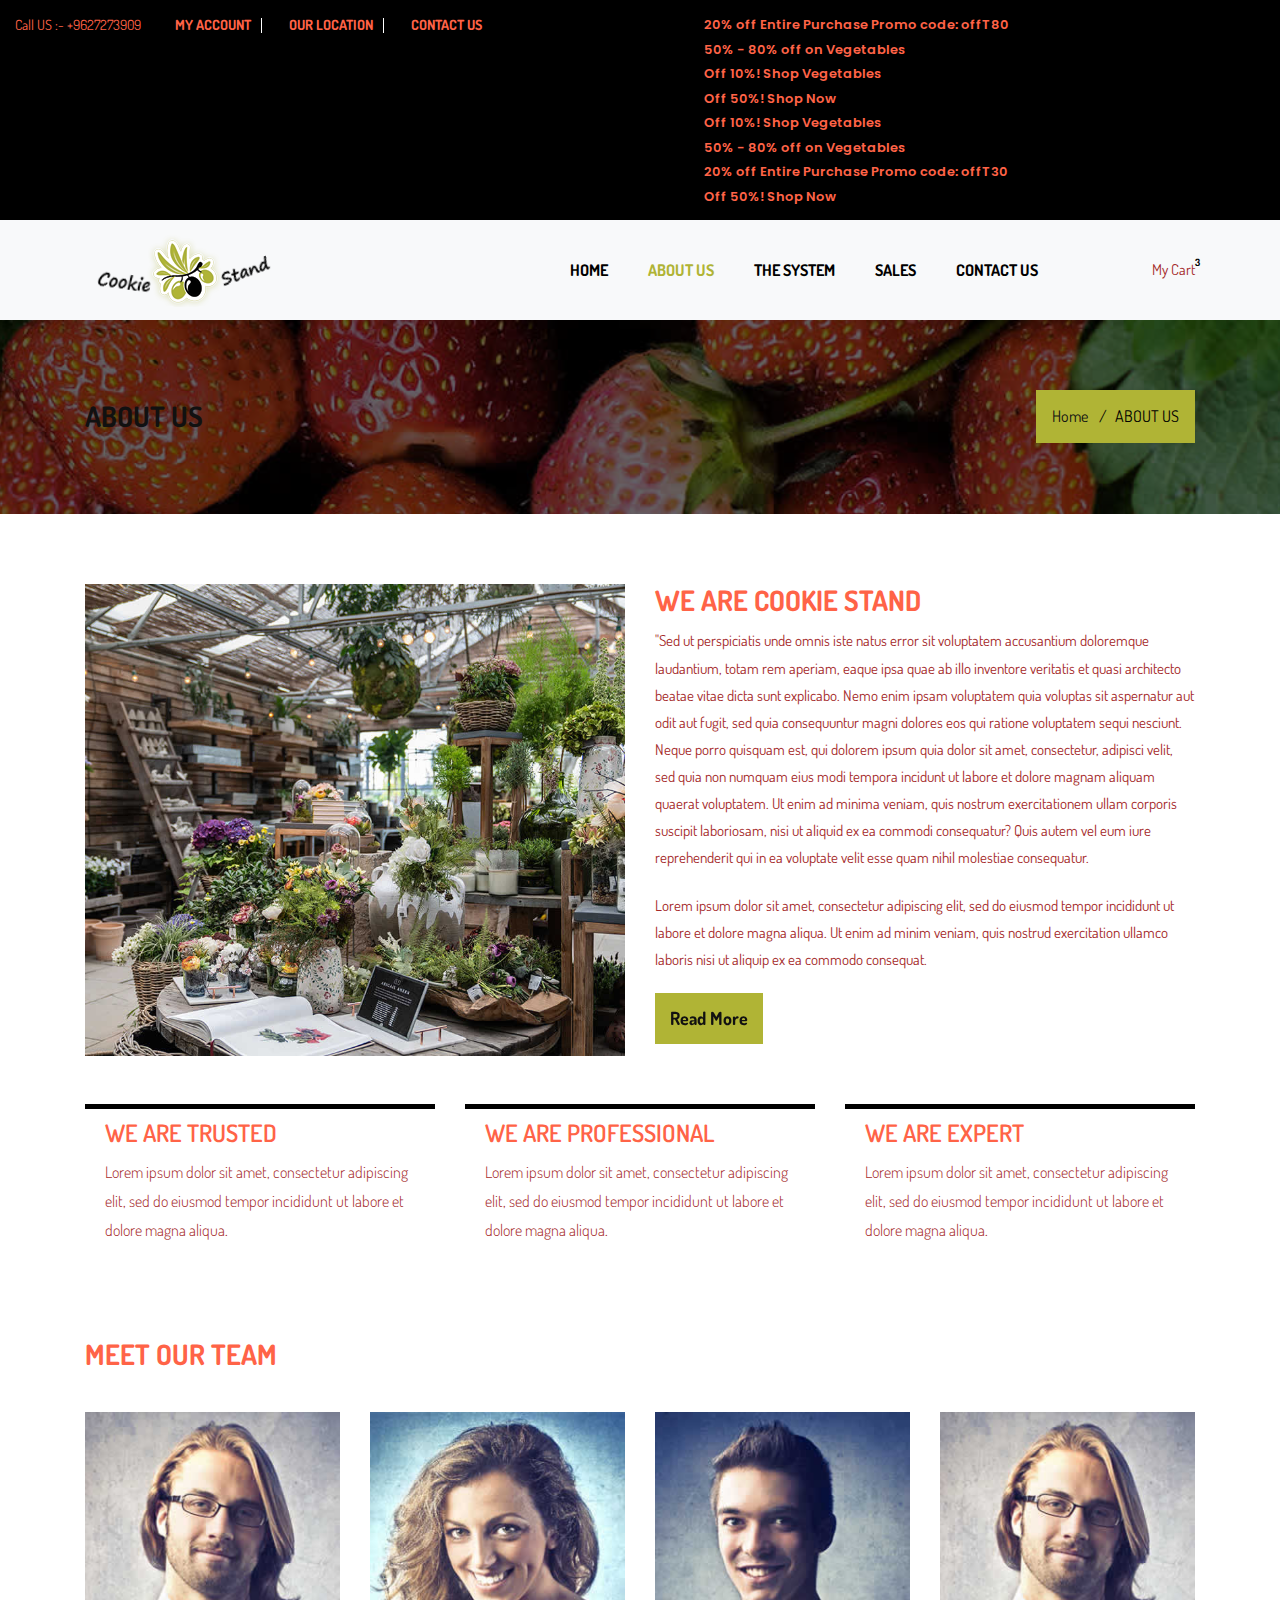
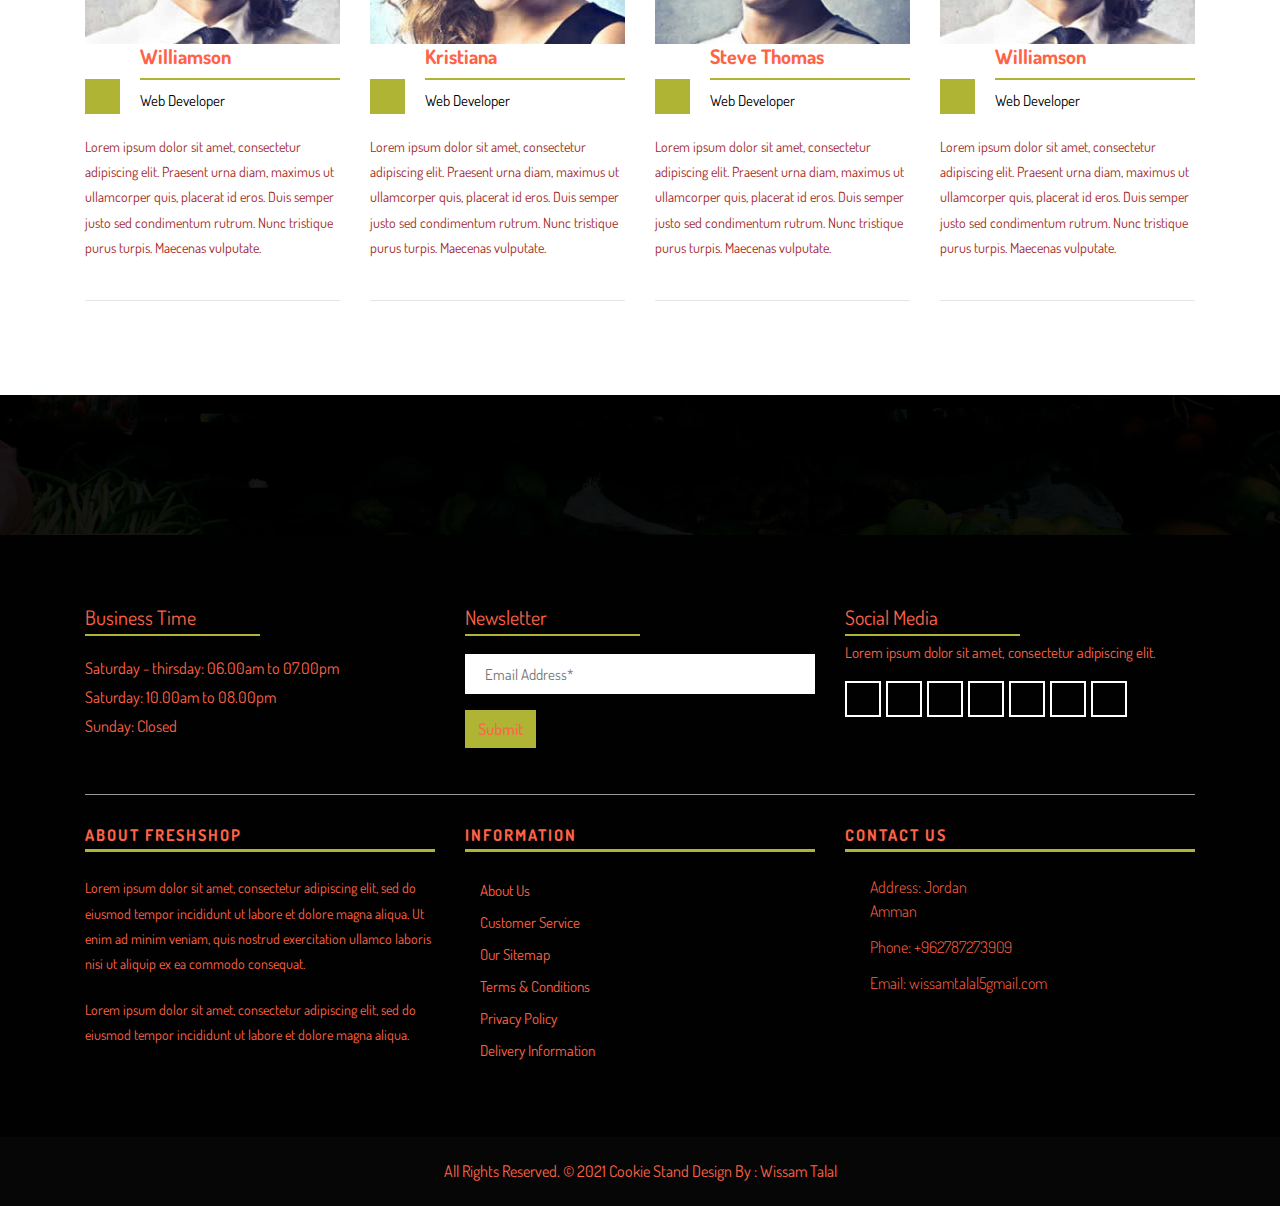
==== commit 945823f1: "Update about.html" ====
--- a/about.html
+++ b/about.html
@@ -10,7 +10,7 @@
     <meta name="viewport" content="width=device-width, initial-scale=1">
 
     <!-- Site Metas -->
-    <title>Freshshop - Ecommerce Bootstrap 4 HTML Template</title>
+    <title>About As</title>
     <meta name="keywords" content="">
     <meta name="description" content="">
     <meta name="author" content="">
@@ -49,7 +49,7 @@
 						</select>
                     </div>
                     <div class="right-phone-box">
-                        <p>Call US :- <a href="#"> +11 900 800 100</a></p>
+                        <p>Call US :- <a href="#"> +9627273909</a></p>
                     </div>
                     <div class="our-link">
                         <ul>
@@ -221,7 +221,7 @@
                     </div>
                 </div>
                 <div class="col-lg-6">
-                    <h2 class="noo-sh-title-top">We are <span>Freshshop</span></h2>
+                    <h2 class="noo-sh-title-top">We are <span>Cookie Stand</span></h2>
                     <p>"Sed ut perspiciatis unde omnis iste natus error sit voluptatem accusantium doloremque laudantium, totam rem aperiam, eaque ipsa quae ab illo inventore veritatis et quasi architecto beatae vitae dicta sunt explicabo. Nemo enim ipsam
                         voluptatem quia voluptas sit aspernatur aut odit aut fugit, sed quia consequuntur magni dolores eos qui ratione voluptatem sequi nesciunt. Neque porro quisquam est, qui dolorem ipsum quia dolor sit amet, consectetur, adipisci velit,
                         sed quia non numquam eius modi tempora incidunt ut labore et dolore magnam aliquam quaerat voluptatem. Ut enim ad minima veniam, quis nostrum exercitationem ullam corporis suscipit laboriosam, nisi ut aliquid ex ea commodi consequatur?
@@ -548,4 +548,4 @@
     <!-- ALL JS FILES -->
 </body>
 
-</html>+</html>
